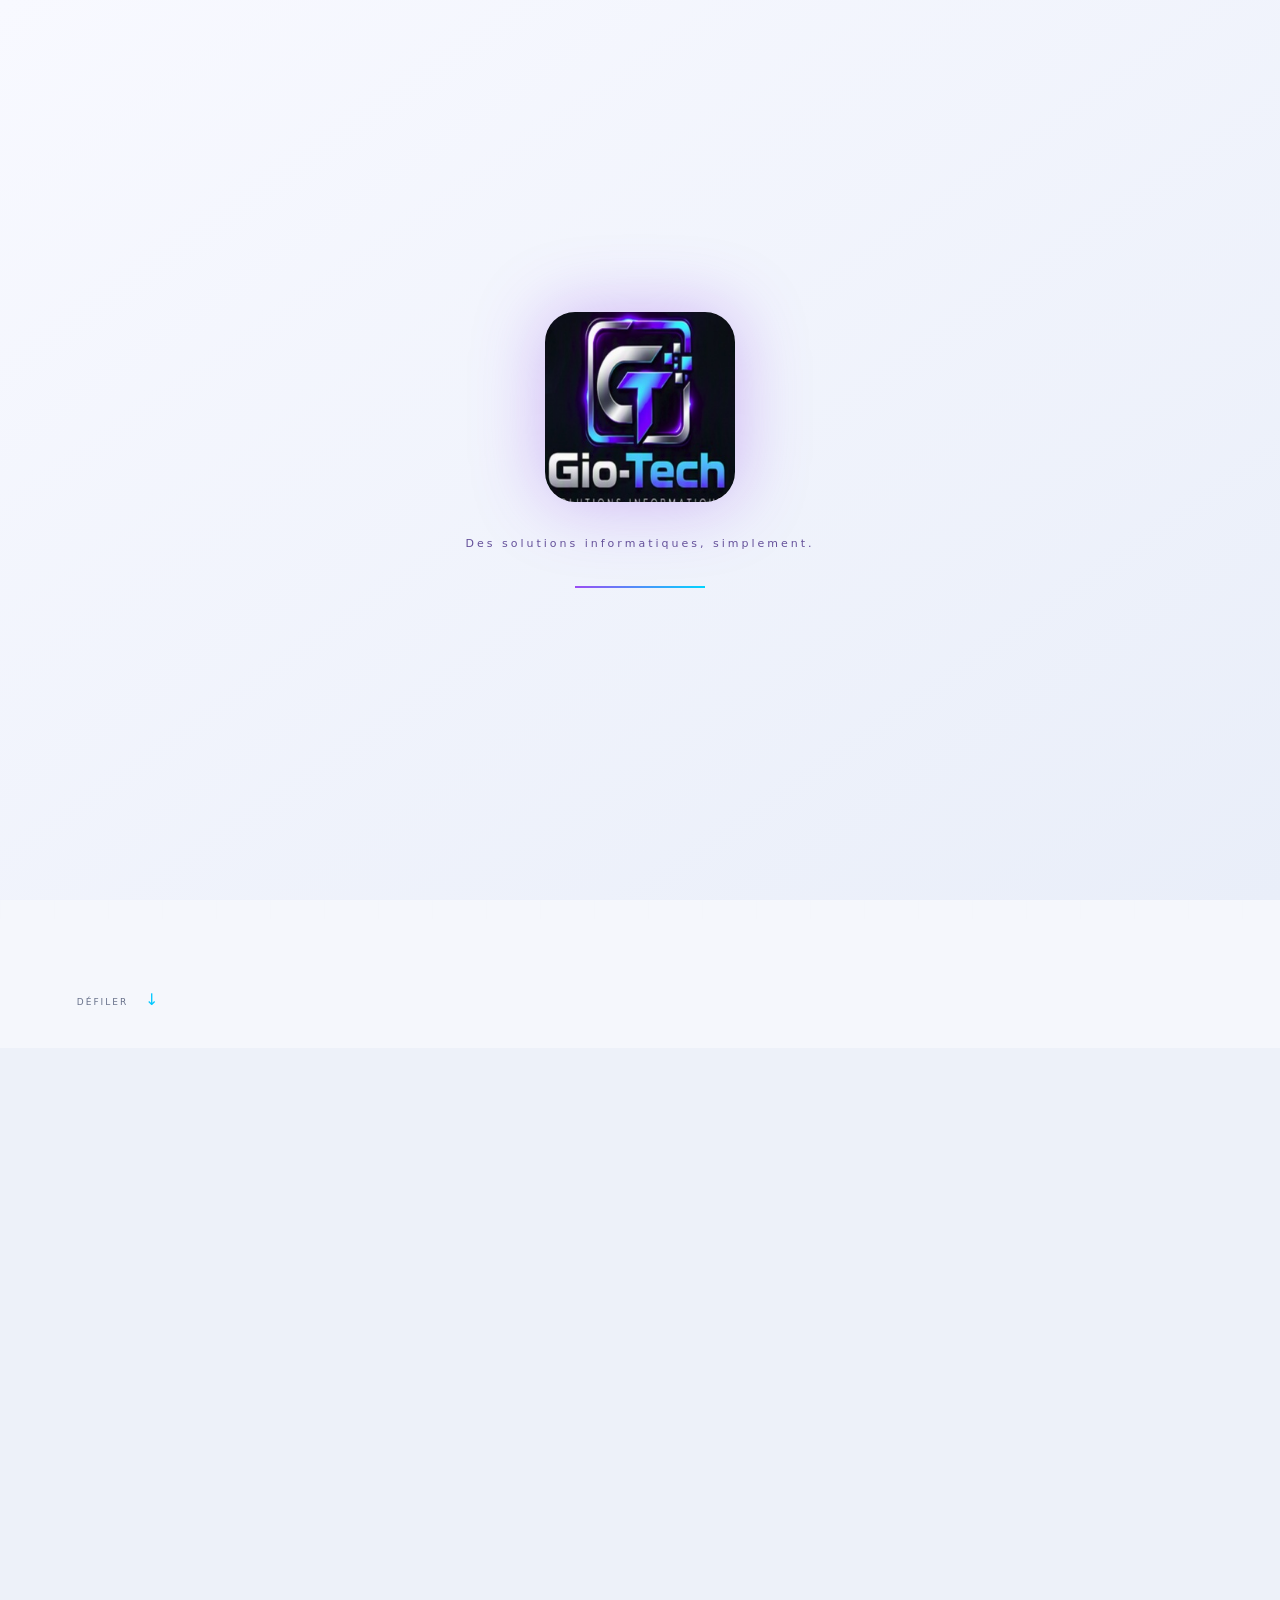
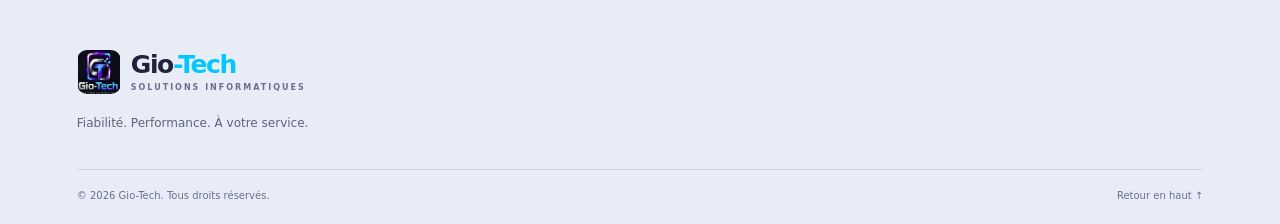
==== index.html @ 892d2b74 "Update index.html" ====
<!doctype html>
<html lang="fr-CA">
<head>
  <meta charset="utf-8">
  <meta name="viewport" content="width=device-width, initial-scale=1">
  <meta name="description" content="GIO-TECH offre du support informatique à Québec pour particuliers et PME : dépannage informatique, Microsoft 365, installation, configuration, maintenance, sauvegarde de données, réseaux, cybersécurité, assistance à distance et création de sites Web.">
  <meta name="theme-color" content="#f5f7fc">
  <meta name="robots" content="index, follow">
  <meta http-equiv="Content-Security-Policy" content="default-src 'self'; base-uri 'self'; object-src 'none'; frame-ancestors 'none'; form-action https://formspree.io; img-src 'self' data:; style-src 'self'; script-src 'self' https://challenges.cloudflare.com; frame-src https://challenges.cloudflare.com; connect-src 'self' https://challenges.cloudflare.com; font-src 'self'; upgrade-insecure-requests">
  <meta property="og:title" content="GIO-TECH | Support informatique à Québec">
  <meta property="og:description" content="Dépannage informatique, Microsoft 365, réseaux, cybersécurité et création de sites Web à Québec.">
  <meta property="og:url" content="https://gio-tech.ca">
  <meta property="og:image:alt" content="GIO-TECH - Support informatique à Québec">
  <meta property="og:image:width" content="1536">
  <meta property="og:image:height" content="1024">
  <meta property="og:type" content="website">
  <meta property="og:image" content="https://gio-tech.ca/assets/Open_Graph_logo.png">
  <meta name="twitter:card" content="summary_large_image">
  <meta name="twitter:title" content="GIO-TECH | Support informatique à Québec">
  <meta name="twitter:description" content="Dépannage informatique, Microsoft 365, réseaux, cybersécurité et création de sites Web à Québec.">
  <meta name="twitter:image" content="https://gio-tech.ca/assets/Open_Graph_logo.png">
  <title>Support informatique à Québec | GIO-TECH - Dépannage, Microsoft 365 et Sites Web</title>
  <link rel="icon" href="assets/favicon.svg" type="image/svg+xml">
  <link rel="stylesheet" href="styles.css">
  <link rel="apple-touch-icon" sizes="180x180" href="assets/apple-touch-icon.png">
  <link rel="icon" type="image/png" sizes="32x32" href="assets/favicon-32x32.png">
  <link rel="icon" type="image/png" sizes="16x16" href="assets/favicon-16x16.png">
  <link rel="manifest" href="assets/site.webmanifest">
  <link rel="shortcut icon" href="assets/favicon.ico">
  <link rel="canonical" href="https://gio-tech.ca/">
  <script src="https://challenges.cloudflare.com/turnstile/v0/api.js" async defer></script>
  <script src="script.js" defer></script>
</head>
<body>
  <a class="skip-link" href="#contenu">Aller au contenu</a>
  <div class="intro" id="intro" aria-label="Gio-Tech">
    <div class="intro-mark"><img src="assets/gio-tech-logo.jpg" alt="Logo Gio-Tech"></div>
    <p>Des solutions informatiques, simplement.</p>
    <span class="intro-line"></span>
  </div>

  <header class="site-header">
    <a class="brand" href="#accueil" aria-label="Gio-Tech, accueil">
      <img src="assets/gio-tech-logo.jpg" alt="" width="54" height="54">
      <span>Gio<span class="accent">-Tech</span><small>SOLUTIONS INFORMATIQUES</small></span>
    </a>
    <button class="menu-toggle" type="button" aria-expanded="false" aria-controls="navigation" aria-label="Ouvrir le menu">
      <span></span><span></span><span></span>
    </button>
    <nav id="navigation" class="navigation" aria-label="Navigation principale">
      <a href="#services">Services</a><a href="#approche">Notre approche</a><a href="#contact" class="nav-cta">Nous contacter</a>
    </nav>
  </header>

  <main id="contenu">
    <section class="hero section" id="accueil">
      <div class="hero-grid"></div>
      <div class="hero-copy reveal">
        <p class="eyebrow"><span class="pulse"></span> VOTRE PARTENAIRE TECHNOLOGIQUE</p>
        <h1> Support informatique<br>à Québec<span class="gradient-text"> pour particuliers et PME.</span></h1>
        <p class="hero-lead">Un support informatique fiable à Québec pour les particuliers et les PME. Dépannage, Microsoft 365, réseaux, sécurité et création de sites Web.</p>
        <div class="hero-actions">
          <a class="button primary" href="#contact">Parlons de votre projet <span aria-hidden="true">↗</span></a>
          <a class="button secondary" href="#services">Découvrir nos services</a>
        </div>
        <div class="trust-line"><span class="trust-icon">✦</span> Fiabilité <i></i> Performance <i></i> À votre service</div>
      </div>
      <div class="hero-visual reveal" aria-label="Illustration technologique">
        <div class="orb orb-one"></div><div class="orb orb-two"></div>
        <div class="visual-card">
          <div class="visual-top"><span class="status-dot"></span> SYSTÈME • CONNECTÉ</div>
          <div class="chip">GT</div>
          <div class="visual-title">Gio-Tech</div>
          <div class="visual-sub">SOLUTIONS INFORMATIQUES</div>
          <div class="visual-bars"><span></span><span></span><span></span><span></span><span></span><span></span><span></span></div>
          <div class="visual-footer"><span>TECHNOLOGIE</span><span>EN TOUTE CONFIANCE</span></div>
        </div>
        <div class="float-tag tag-one">⌘ &nbsp; Support informatique</div>
        <div class="float-tag tag-two">◈ &nbsp; Protection des données</div>
      </div>
      <a class="scroll-cue" href="#services">DÉFILER <span>↓</span></a>
    </section>

    <section class="services section" id="services">
      <div class="section-heading reveal">
        <p class="eyebrow">CE QUE NOUS FAISONS</p>
        <h2>Pourquoi<br><span class="gradient-text">choisir Gio-Tech</span></h2>
        <section class="seo-content">
<p>
GIO-TECH accompagne les particuliers et les PME de la région de Québec dans leurs besoins technologiques quotidiens. Nous offrons des services de dépannage informatique, d'installation et de configuration d'équipements, de support Microsoft 365, de cybersécurité, de sauvegarde et récupération de données, de configuration de réseaux et de création de sites Web professionnels. Notre objectif est de fournir des solutions fiables, simples et adaptées aux besoins de chaque client tout en assurant la stabilité, la performance et la sécurité de leur environnement informatique.
</p> 
        <p> Basée à Québec, Gio-Tech met l'accent sur la proximité, la simplicité et la qualité du service. Nous privilégions des solutions durables qui favorisent la stabilité, la sécurité et la performance de vos équipements informatiques. </p>
</section>
        <p>Que ce soit pour régler un problème, optimiser votre équipement ou développer votre présence en ligne, Gio-Tech est là pour vous aider.</p>
      </div>
      <div class="service-grid">
        <article class="service-card reveal"><div class="service-icon">⌘</div><span class="card-number">01</span><h3>Support aux utilisateurs</h3><p>Accompagnement et dépannage pour vous aider à retrouver un environnement informatique fonctionnel.</p><a href="#contact" aria-label="Demander du support aux utilisateurs">Discutons de vos besoins <b>↗</b></a></article>
        <article class="service-card reveal"><div class="service-icon">▣</div><span class="card-number">02</span><h3>Installation & configuration</h3><p>Installation et configuration d'ordinateurs et de logiciels pour un démarrage simple et efficace.</p><a href="#contact" aria-label="Demander une installation ou configuration">Discutons de vos besoins <b>↗</b></a></article>
        <article class="service-card reveal"><div class="service-icon">⚙</div><span class="card-number">03</span><h3>Maintenance informatique</h3><p>Entretien et optimisation de vos équipements pour favoriser leur stabilité et leur performance.</p><a href="#contact" aria-label="Demander de la maintenance informatique">Discutons de vos besoins <b>↗</b></a></article>
        <article class="service-card reveal"><div class="service-icon">▤</div><span class="card-number">04</span><h3>Sauvegarde & récupération</h3><p>Solutions de sauvegarde et aide à la récupération de données selon votre situation.</p><a href="#contact" aria-label="Demander une solution de sauvegarde">Discutons de vos besoins <b>↗</b></a></article>
        <article class="service-card reveal"><div class="service-icon">▦</div><span class="card-number">05</span><h3>Microsoft 365</h3><p>Aide à la mise en place et à la configuration des outils Microsoft 365 pour mieux collaborer.</p><a href="#contact" aria-label="Obtenir de l'aide avec Microsoft 365">Discutons de vos besoins <b>↗</b></a></article>
        <article class="service-card reveal"><div class="service-icon">⌁</div><span class="card-number">06</span><h3>Réseaux & connectivité</h3><p>Configuration et dépannage de vos connexions et équipements réseau.</p><a href="#contact" aria-label="Demander de l'aide pour un réseau">Discutons de vos besoins <b>↗</b></a></article>
        <article class="service-card service-feature reveal"><div class="service-icon">◎</div><span class="card-number">07</span><h3>Création de sites Web</h3><p>Une présence en ligne claire et professionnelle pour présenter votre activité et faciliter les prises de contact.</p><a href="#contact" aria-label="Parler d'un projet de site Web">Parlons de votre site <b>↗</b></a></article>
      </div>
    </section>

    <section class="approach section" id="approche">
      <div class="approach-art reveal"><div class="rings"><span></span><span></span><span></span><div class="ring-core">GT</div></div><div class="art-caption">FIABILITÉ · PERFORMANCE · SERVICE</div></div>
      <div class="approach-copy reveal">
        <p class="eyebrow">L'INFORMATIQUE SANS COMPLICATION</p>
        <h2>Votre technologie.<br><span class="gradient-text">En mieux.</span></h2>
        <p>Un problème informatique ne devrait pas ralentir vos activités. Gio-Tech met l'accent sur des solutions pratiques, une communication claire et un accompagnement adapté à vos besoins.</p>
        <ul class="benefits"><li><span>✓</span><div><b>Une approche adaptée</b><small>Des recommandations selon votre réalité et vos priorités.</small></div></li><li><span>✓</span><div><b>Des explications claires</b><small>Comprendre les options avant de prendre une décision.</small></div></li><li><span>✓</span><div><b>Un seul point de contact</b><small>Une façon simple de discuter de vos besoins informatiques.</small></div></li></ul>
        <a class="text-link" href="#contact">Parler à Gio-Tech <span>↗</span></a>
      </div>
    </section>

    <section class="cta-band section reveal">
      <div><p class="eyebrow">PRÊT À PASSER À L'ACTION ?</p><h2>Votre prochain projet commence<br><span class="gradient-text">par une conversation.</span></h2></div>
      <a class="button primary" href="mailto:gio.technicien@gmail.com?subject=Demande%20de%20renseignements%20-%20Gio-Tech">Écrivez-nous <span>↗</span></a>
    </section>

    <section class="contact section" id="contact">
      <div class="contact-intro reveal"><p class="eyebrow">ENTRONS EN CONTACT</p><h2>Comment pouvons-nous<br><span class="gradient-text">vous aider ?</span></h2><p>Décrivez-nous brièvement votre besoin. Nous serons heureux d'en discuter avec vous.</p>
        <div class="contact-details">
          <a href="tel:+13679951981"><span class="detail-icon">☎</span><span><small>TÉLÉPHONE</small><b>367-995-1981</b></span></a>
          <a href="mailto:gio.technicien@gmail.com"><span class="detail-icon">✉</span><span><small>COURRIEL</small><b>gio.technicien@gmail.com</b></span></a>
          <a href="https://www.google.com/maps/search/?api=1&query=Quebec%2C%20QC" target="_blank" rel="noopener noreferrer"><span class="detail-icon">⌖</span><span><small>SECTEUR</small><b>Québec, QC</b></span></a>
        </div>
      </div>
      <form class="contact-form reveal" id="contact-form" action="https://formspree.io/f/xzeekkzw" method="POST">
        <label for="name">Votre nom</label><input id="name" name="name" autocomplete="name" maxlength="100" required>
        <label for="email">Votre courriel</label><input id="email" name="email" type="email" autocomplete="email" maxlength="254" required>
        <label for="subject">Sujet</label><input id="subject" name="subject" maxlength="120" required>
        <label for="message">Votre message + Numéro de Téléphone</label><textarea id="message" name="message" rows="5" maxlength="3000" required></textarea>
        <div class="honeypot" aria-hidden="true">
          <label for="website-address">Ne pas remplir ce champ</label>
          <input id="website-address" type="text" name="_gotcha" tabindex="-1" autocomplete="off">
        </div>
        <div class="turnstile-wrap">
          <div class="cf-turnstile" data-sitekey="0x4AAAAAAFy3pLSmN16VrvKZ" data-theme="light"></div>
        </div>
        <button class="button primary submit-button" type="submit">Envoyer mon message <span>↗</span></button>
        <p class="form-note" id="form-note" aria-live="polite">Vos informations sont transmises de façon sécurisée à Formspree pour acheminer votre message à Gio-Tech.</p>
      </form>
    </section>
  </main>

  <footer class="footer">
    <a class="brand footer-brand" href="#accueil"><img src="assets/gio-tech-logo.jpg" alt="" width="44" height="44"><span>Gio<span class="accent">-Tech</span><small>SOLUTIONS INFORMATIQUES</small></span></a>
    <p>Fiabilité. Performance. À votre service.</p>
    <div class="footer-bottom"><span>© <span id="year"></span> Gio-Tech. Tous droits réservés.</span><a href="#accueil">Retour en haut ↑</a></div>
  </footer>
</body>
</html>
---- styles.css ----
:root{--bg:#090817;--panel:#111027;--panel2:#171431;--text:#f7f5ff;--muted:#b2aec9;--purple:#a855f7;--blue:#00c8ff;--line:rgba(173,135,255,.2);--max:1160px}
*{box-sizing:border-box}html{scroll-behavior:smooth;scroll-padding-top:90px}body{margin:0;background:var(--bg);color:var(--text);font-family:Inter,ui-sans-serif,system-ui,-apple-system,"Segoe UI",sans-serif;line-height:1.65;overflow-x:hidden}a{color:inherit;text-decoration:none}button,input,textarea{font:inherit}.skip-link{position:absolute;left:-999px;top:10px;background:white;color:black;padding:10px;z-index:100}.skip-link:focus{left:10px}.accent{color:var(--blue)}.gradient-text{background:linear-gradient(100deg,#c084fc 5%,#7c6cff 48%,#00d5ff 100%);-webkit-background-clip:text;background-clip:text;color:transparent}.section{padding:110px max(6vw,24px)}.site-header{height:82px;padding:0 max(6vw,24px);display:flex;align-items:center;justify-content:space-between;position:sticky;top:0;z-index:20;background:rgba(9,8,23,.86);backdrop-filter:blur(18px);border-bottom:1px solid rgba(255,255,255,.06)}.brand{display:flex;align-items:center;gap:10px;font-size:25px;font-weight:850;letter-spacing:-1.4px;line-height:1}.brand img{object-fit:contain;border-radius:10px}.brand small{display:block;font-size:8px;letter-spacing:2px;color:#aaa5c2;font-weight:600;margin-top:7px}.navigation{display:flex;align-items:center;gap:34px;color:#d1cde1;font-size:13px}.navigation a:hover,.text-link:hover{color:var(--blue)}.nav-cta{padding:11px 18px;border:1px solid #7850bd;border-radius:7px;color:white}.menu-toggle{display:none;background:none;border:0;color:white}.hero{min-height:690px;position:relative;display:grid;grid-template-columns:1fr 1fr;align-items:center;gap:45px;padding-top:90px;padding-bottom:100px;overflow:hidden}.hero:before{content:"";position:absolute;width:650px;height:650px;right:-130px;top:0;background:radial-gradient(circle,rgba(111,39,203,.2),transparent 68%);pointer-events:none}.hero-grid{position:absolute;inset:0;background-image:linear-gradient(rgba(153,118,255,.035) 1px,transparent 1px),linear-gradient(90deg,rgba(153,118,255,.035) 1px,transparent 1px);background-size:54px 54px;mask-image:linear-gradient(to bottom,black,transparent 90%);pointer-events:none}.hero-copy,.hero-visual{position:relative;z-index:1}.eyebrow{font-size:10px;letter-spacing:2.6px;color:#bda0f8;font-weight:800;margin:0 0 20px}.pulse{display:inline-block;width:7px;height:7px;background:#00d9ff;border-radius:50%;margin-right:8px;box-shadow:0 0 12px #00d9ff}.hero h1{font-size:clamp(44px,6vw,76px);line-height:1.06;letter-spacing:-4px;margin:0 0 24px}.hero-lead,.section-heading>p:last-child,.approach-copy>p:not(.eyebrow),.contact-intro>p:not(.eyebrow){color:var(--muted);max-width:510px;font-size:16px}.hero-actions{display:flex;gap:13px;flex-wrap:wrap;margin-top:34px}.button{display:inline-flex;align-items:center;justify-content:center;gap:18px;padding:14px 20px;border-radius:7px;font-weight:750;font-size:13px;border:1px solid transparent;transition:transform .2s,box-shadow .2s}.button:hover{transform:translateY(-3px)}.primary{background:linear-gradient(105deg,#7839d1,#285ce2 65%,#087da9);box-shadow:0 8px 28px rgba(115,55,211,.24);color:white}.primary:hover{box-shadow:0 10px 35px rgba(0,200,255,.25)}.secondary{border-color:var(--line);color:#ddd8ee}.trust-line{margin-top:45px;color:#a7a1bd;font-size:10px;letter-spacing:1px;text-transform:uppercase}.trust-line i{display:inline-block;height:3px;width:3px;border-radius:50%;background:var(--blue);margin:0 12px 2px}.trust-icon{color:var(--blue);font-size:14px;margin-right:7px}.hero-visual{min-height:410px;display:grid;place-items:center}.visual-card{width:min(100%,410px);height:340px;border:1px solid rgba(180,125,255,.55);border-radius:18px;background:linear-gradient(145deg,rgba(30,22,61,.95),rgba(7,12,29,.97));box-shadow:0 25px 80px rgba(85,37,169,.3),inset 0 0 55px rgba(91,48,167,.12);transform:perspective(900px) rotateY(-8deg) rotateX(3deg);padding:25px;position:relative;overflow:hidden}.visual-card:after{content:"";position:absolute;width:230px;height:230px;border:1px solid rgba(0,205,255,.3);border-radius:50%;right:-90px;top:40px;box-shadow:0 0 0 25px rgba(0,205,255,.025),0 0 0 50px rgba(0,205,255,.02)}.visual-top,.visual-footer{font-size:9px;letter-spacing:1.8px;color:#aaa6c2;display:flex;justify-content:space-between}.status-dot{display:inline-block;width:6px;height:6px;background:#3bf3c1;border-radius:50%;margin-right:6px}.chip{margin:42px auto 8px;width:72px;height:72px;border-radius:20px;display:grid;place-items:center;font-size:29px;font-weight:900;background:linear-gradient(135deg,#a855f7,#00c8ff);color:#090817;box-shadow:0 0 38px rgba(168,85,247,.6);animation:chipglow 3s ease-in-out infinite}.visual-title{text-align:center;font-size:38px;font-weight:900;letter-spacing:-2px}.visual-sub{text-align:center;color:#aaa6c2;font-size:9px;letter-spacing:4px}.visual-bars{display:flex;gap:7px;justify-content:center;align-items:end;height:35px;margin-top:20px}.visual-bars span{width:5px;border-radius:4px;background:linear-gradient(#00d9ff,#853ff0);animation:equalize 1.2s ease-in-out infinite alternate}.visual-bars span:nth-child(1),.visual-bars span:nth-child(7){height:14px}.visual-bars span:nth-child(2),.visual-bars span:nth-child(6){height:25px;animation-delay:.2s}.visual-bars span:nth-child(3),.visual-bars span:nth-child(5){height:19px;animation-delay:.4s}.visual-bars span:nth-child(4){height:31px;animation-delay:.1s}.visual-footer{margin-top:25px}.orb{position:absolute;border-radius:50%;filter:blur(1px);border:1px solid rgba(0,205,255,.3)}.orb-one{width:370px;height:370px;animation:orbit 18s linear infinite}.orb-two{width:440px;height:440px;border-color:rgba(168,85,247,.22);animation:orbit 24s linear infinite reverse}.float-tag{position:absolute;background:rgba(21,17,45,.9);border:1px solid var(--line);border-radius:7px;padding:10px 14px;font-size:10px;color:#e7e0ff;box-shadow:0 10px 30px #05040d}.tag-one{top:65px;left:-10px}.tag-two{bottom:55px;right:-10px}.scroll-cue{position:absolute;bottom:35px;left:max(6vw,24px);font-size:9px;letter-spacing:2px;color:#89839f}.scroll-cue span{color:var(--blue);margin-left:12px;font-size:16px}.services{background:#0d0b1c}.section-heading{max-width:650px;margin:0 auto 55px;text-align:center}.section-heading h2,.approach h2,.contact h2,.cta-band h2{font-size:clamp(34px,4vw,51px);line-height:1.12;letter-spacing:-2px;margin:0 0 20px}.section-heading>p:last-child{margin:0 auto}.service-grid{max-width:var(--max);margin:auto;display:grid;grid-template-columns:repeat(3,1fr);gap:15px}.service-card{position:relative;min-height:270px;padding:28px;background:linear-gradient(145deg,#15122c,#100e20);border:1px solid rgba(166,130,255,.13);border-radius:11px;transition:transform .25s,border-color .25s,background .25s}.service-card:hover{transform:translateY(-6px);border-color:rgba(0,205,255,.5);background:linear-gradient(145deg,#1c1640,#100e20)}.service-icon{font-size:25px;color:#b978ff;width:48px;height:48px;display:grid;place-items:center;border-radius:10px;background:rgba(147,73,230,.13);border:1px solid rgba(168,85,247,.22)}.card-number{position:absolute;right:27px;top:27px;color:#6e668a;font-size:10px;letter-spacing:2px}.service-card h3{font-size:18px;margin:23px 0 8px}.service-card p{font-size:13px;color:var(--muted);min-height:65px;margin:0 0 20px}.service-card>a{font-size:11px;color:#c6a2ff;font-weight:700}.service-card>a b{color:var(--blue);margin-left:8px}.service-feature{grid-column:2}.approach{display:grid;grid-template-columns:1fr 1fr;gap:80px;align-items:center;max-width:var(--max);margin:auto}.approach-art{min-height:420px;display:grid;place-items:center;position:relative;background:radial-gradient(circle,rgba(104,51,180,.2),transparent 65%)}.rings{width:300px;height:300px;position:relative;display:grid;place-items:center}.rings span{position:absolute;border:1px solid rgba(168,85,247,.5);border-radius:50%;inset:0;animation:orbit 18s linear infinite}.rings span:nth-child(2){inset:25px;border-color:rgba(0,200,255,.45);animation-direction:reverse;animation-duration:14s}.rings span:nth-child(3){inset:50px;border-style:dashed;animation-duration:22s}.ring-core{width:115px;height:115px;border-radius:30px;display:grid;place-items:center;font-size:38px;font-weight:950;background:linear-gradient(135deg,#8b40e8,#087fc1);box-shadow:0 0 65px rgba(137,65,238,.5);transform:rotate(-8deg)}.art-caption{position:absolute;bottom:30px;font-size:9px;letter-spacing:3px;color:#aaa2c3}.approach-copy>p:not(.eyebrow){margin-bottom:27px}.benefits{list-style:none;padding:0;margin:30px 0}.benefits li{display:flex;gap:15px;margin:19px 0}.benefits li>span{color:#54d9ff;border:1px solid rgba(0,200,255,.3);border-radius:50%;width:25px;height:25px;display:grid;place-items:center;flex:none}.benefits b,.benefits small{display:block}.benefits b{font-size:13px}.benefits small{color:var(--muted);font-size:12px;margin-top:3px}.text-link{font-size:13px;color:#d3b2ff;font-weight:750}.text-link span{color:var(--blue);margin-left:12px}.cta-band{margin:0 max(6vw,24px) 100px;padding:55px max(5vw,25px);border:1px solid rgba(161,105,255,.3);border-radius:14px;background:radial-gradient(ellipse at 90% 0%,rgba(0,178,255,.17),transparent 45%),linear-gradient(110deg,#19112f,#10152c);display:flex;align-items:center;justify-content:space-between;gap:30px}.cta-band h2{font-size:clamp(27px,3.5vw,42px);margin:0}.cta-band .eyebrow{margin-bottom:13px}.contact{display:grid;grid-template-columns:1fr 1fr;gap:90px;background:#0d0b1c}.contact-intro>p:not(.eyebrow){max-width:430px}.contact-details{margin-top:38px;display:grid;gap:22px}.contact-details>a{display:flex;align-items:center;gap:15px}.detail-icon{width:43px;height:43px;border:1px solid var(--line);border-radius:10px;display:grid;place-items:center;color:#bd8bff;font-size:18px}.contact-details small,.contact-details b{display:block}.contact-details small{font-size:9px;letter-spacing:2px;color:#8e87a8}.contact-details b{font-size:14px;font-weight:650}.contact-form{padding:30px;background:#15122a;border:1px solid var(--line);border-radius:12px;display:grid;gap:10px}.contact-form label{font-size:11px;color:#d5cfe7;font-weight:650;margin-top:7px}.contact-form input,.contact-form textarea{width:100%;background:#0d0b1c;border:1px solid rgba(173,135,255,.22);border-radius:6px;color:white;padding:12px;outline:none;resize:vertical}.contact-form input:focus,.contact-form textarea:focus{border-color:#8d5be8;box-shadow:0 0 0 3px rgba(141,91,232,.13)}.submit-button{margin-top:12px;cursor:pointer}.form-note{font-size:10px;color:#9992b1;margin:0}.footer{padding:50px max(6vw,24px) 20px;background:#080714}.footer-brand{width:max-content}.footer>p{font-size:12px;color:#918ba7;margin:20px 0 35px}.footer-bottom{padding-top:18px;border-top:1px solid rgba(255,255,255,.08);display:flex;justify-content:space-between;color:#827c98;font-size:10px}.footer-bottom a:hover{color:var(--blue)}.intro{position:fixed;inset:0;z-index:100;background:#080714;display:flex;flex-direction:column;align-items:center;justify-content:center;gap:22px;transition:opacity .7s ease,visibility .7s ease}.intro.done{opacity:0;visibility:hidden;pointer-events:none}.intro-mark{width:190px;height:190px;border-radius:30px;overflow:hidden;animation:logoReveal 1.5s cubic-bezier(.2,.8,.2,1) both;box-shadow:0 0 70px rgba(139,64,232,.35)}.intro-mark img{width:100%;height:100%;object-fit:cover}.intro p{font-size:11px;letter-spacing:3px;color:#c8b4f4;opacity:0;animation:fadeUp .7s 1s forwards}.intro-line{width:130px;height:2px;background:linear-gradient(90deg,#9b4cf4,#00d5ff);transform:scaleX(0);transform-origin:left;animation:lineGrow .7s .5s forwards}.reveal{opacity:0;transform:translateY(24px);transition:opacity .8s ease,transform .8s ease}.reveal.visible{opacity:1;transform:translateY(0)}@keyframes logoReveal{0%{opacity:0;transform:scale(.35) rotate(-20deg);filter:blur(12px)}65%{opacity:1;transform:scale(1.08) rotate(3deg);filter:blur(0)}100%{transform:scale(1) rotate(0)}}@keyframes fadeUp{to{opacity:1}}@keyframes lineGrow{to{transform:scaleX(1)}}@keyframes chipglow{50%{box-shadow:0 0 55px rgba(0,200,255,.7);transform:scale(1.04)}}@keyframes equalize{to{transform:scaleY(.45);opacity:.65}}@keyframes orbit{to{transform:rotate(360deg)}}@media(max-width:900px){.section{padding:85px 6vw}.hero{grid-template-columns:1fr;gap:10px;padding-top:75px}.hero-copy{max-width:680px}.hero-visual{min-height:390px}.service-grid{grid-template-columns:repeat(2,1fr)}.service-feature{grid-column:auto}.approach{gap:35px}.contact{gap:40px}.cta-band{margin-bottom:75px}}@media(max-width:650px){.site-header{height:72px}.brand{font-size:22px}.brand img{width:46px;height:46px}.menu-toggle{display:grid;gap:5px;padding:10px}.menu-toggle span{display:block;width:23px;height:2px;background:#eee;border-radius:3px}.navigation{display:none;position:absolute;top:71px;left:0;right:0;padding:22px 6vw 25px;background:#100e22;border-bottom:1px solid var(--line);flex-direction:column;align-items:stretch;gap:18px}.navigation.open{display:flex}.navigation a{padding:7px}.navigation .nav-cta{text-align:center}.hero{min-height:auto;padding-top:70px;padding-bottom:95px}.hero h1{font-size:clamp(43px,12vw,62px);letter-spacing:-2.8px}.hero-lead{font-size:14px}.hero-visual{min-height:350px}.visual-card{height:300px;padding:20px;max-width:340px}.chip{margin-top:28px;width:60px;height:60px}.visual-title{font-size:32px}.float-tag{font-size:9px;padding:8px}.tag-one{left:0;top:40px}.tag-two{right:0;bottom:40px}.trust-line{font-size:8px}.section{padding:75px 6vw}.section-heading{margin-bottom:35px}.service-grid{grid-template-columns:1fr}.service-card{min-height:235px}.service-card p{min-height:auto}.approach{grid-template-columns:1fr;gap:30px}.approach-art{min-height:330px}.rings{width:245px;height:245px}.ring-core{width:95px;height:95px}.art-caption{bottom:5px}.cta-band{margin:0 6vw 65px;padding:32px 25px;align-items:flex-start;flex-direction:column}.contact{grid-template-columns:1fr;gap:35px}.contact-form{padding:22px}.footer-bottom{gap:15px;flex-wrap:wrap}}@media(prefers-reduced-motion:reduce){*,*::before,*::after{scroll-behavior:auto!important;animation-duration:.01ms!important;animation-iteration-count:1!important;transition-duration:.01ms!important}.intro{display:none}.reveal{opacity:1;transform:none}}

/* Thème plus lumineux : fond clair, cartes blanches et accents Gio-Tech */
:root{--bg:#f5f7fc;--panel:#ffffff;--panel2:#edf1fa;--text:#20243a;--muted:#5c657b;--line:rgba(91,75,160,.18)}
body{background:var(--bg);color:var(--text)}
.site-header{background:rgba(250,251,255,.9);border-bottom:1px solid rgba(72,83,120,.13);box-shadow:0 5px 24px rgba(38,48,84,.05)}
.brand small{color:#68718a}
.navigation{color:#424b65}
.nav-cta{color:#49308c;border-color:#a995dc}
.menu-toggle{color:#29314b}
.menu-toggle span{background:#34405e}
.eyebrow{color:#7050b5}
.gradient-text{background:linear-gradient(100deg,#8b3fd1 5%,#5256c9 48%,#008db8 100%);-webkit-background-clip:text;background-clip:text;color:transparent}
.hero:before{background:radial-gradient(circle,rgba(139,79,214,.13),transparent 68%)}
.hero-grid{background-image:linear-gradient(rgba(113,91,180,.055) 1px,transparent 1px),linear-gradient(90deg,rgba(113,91,180,.055) 1px,transparent 1px)}
.hero-lead,.section-heading>p:last-child,.approach-copy>p:not(.eyebrow),.contact-intro>p:not(.eyebrow){color:var(--muted)}
.secondary{border-color:rgba(91,75,160,.25);color:#414b67;background:rgba(255,255,255,.72)}
.trust-line{color:#66708a}
.honeypot {position: absolute;left: -9999px; }
.visual-card{box-shadow:0 25px 80px rgba(85,67,155,.17),inset 0 0 55px rgba(91,48,167,.12)}
.float-tag{background:rgba(255,255,255,.96);color:#3e4661;box-shadow:0 10px 30px rgba(38,48,84,.12)}
.scroll-cue{color:#68718a}
.services,.contact{background:#edf1f9}
.service-card{background:linear-gradient(145deg,#fff,#f9faff);border:1px solid rgba(103,91,157,.16);box-shadow:0 10px 28px rgba(41,52,91,.045)}
.service-card:hover{background:linear-gradient(145deg,#fff,#f1f4ff);box-shadow:0 16px 34px rgba(41,52,91,.09)}
.card-number{color:#9299ad}
.service-card p{color:#5c657b}
.service-card>a{color:#6544a7}
.approach-art{background:radial-gradient(circle,rgba(115,82,193,.12),transparent 65%)}
.art-caption{color:#68718a}
.benefits b{color:#29314b}
.benefits small{color:#5c657b}
.text-link{color:#6544a7}
.cta-band{border-color:rgba(122,91,190,.25);background:radial-gradient(ellipse at 90% 0%,rgba(0,178,255,.12),transparent 45%),linear-gradient(110deg,#f0eafd,#eaf3fc);box-shadow:0 12px 35px rgba(41,52,91,.06)}
.contact-form{background:#fff;border:1px solid rgba(103,91,157,.18);box-shadow:0 12px 30px rgba(41,52,91,.06)}
.contact-form label{color:#414b65}
.contact-form input,.contact-form textarea{background:#f8f9fd;border:1px solid rgba(103,91,157,.23);color:#20243a}
.contact-form input:focus,.contact-form textarea:focus{border-color:#8060c5;box-shadow:0 0 0 3px rgba(128,96,197,.12)}
.form-note{color:#68718a}
.contact-details small{color:#727c94}
.contact-details b{color:#29314b}
.detail-icon{color:#704db5}
.footer{background:#e7ecf6}
.footer>p{color:#5c657b}
.footer-bottom{border-top:1px solid rgba(72,83,120,.16);color:#68718a}
.intro{background:linear-gradient(145deg,#f8f9ff,#e9eef9)}
.intro p{color:#65519a}
@media(max-width:650px){.navigation{background:#f8f9ff;border-bottom:1px solid rgba(91,75,160,.18)}}
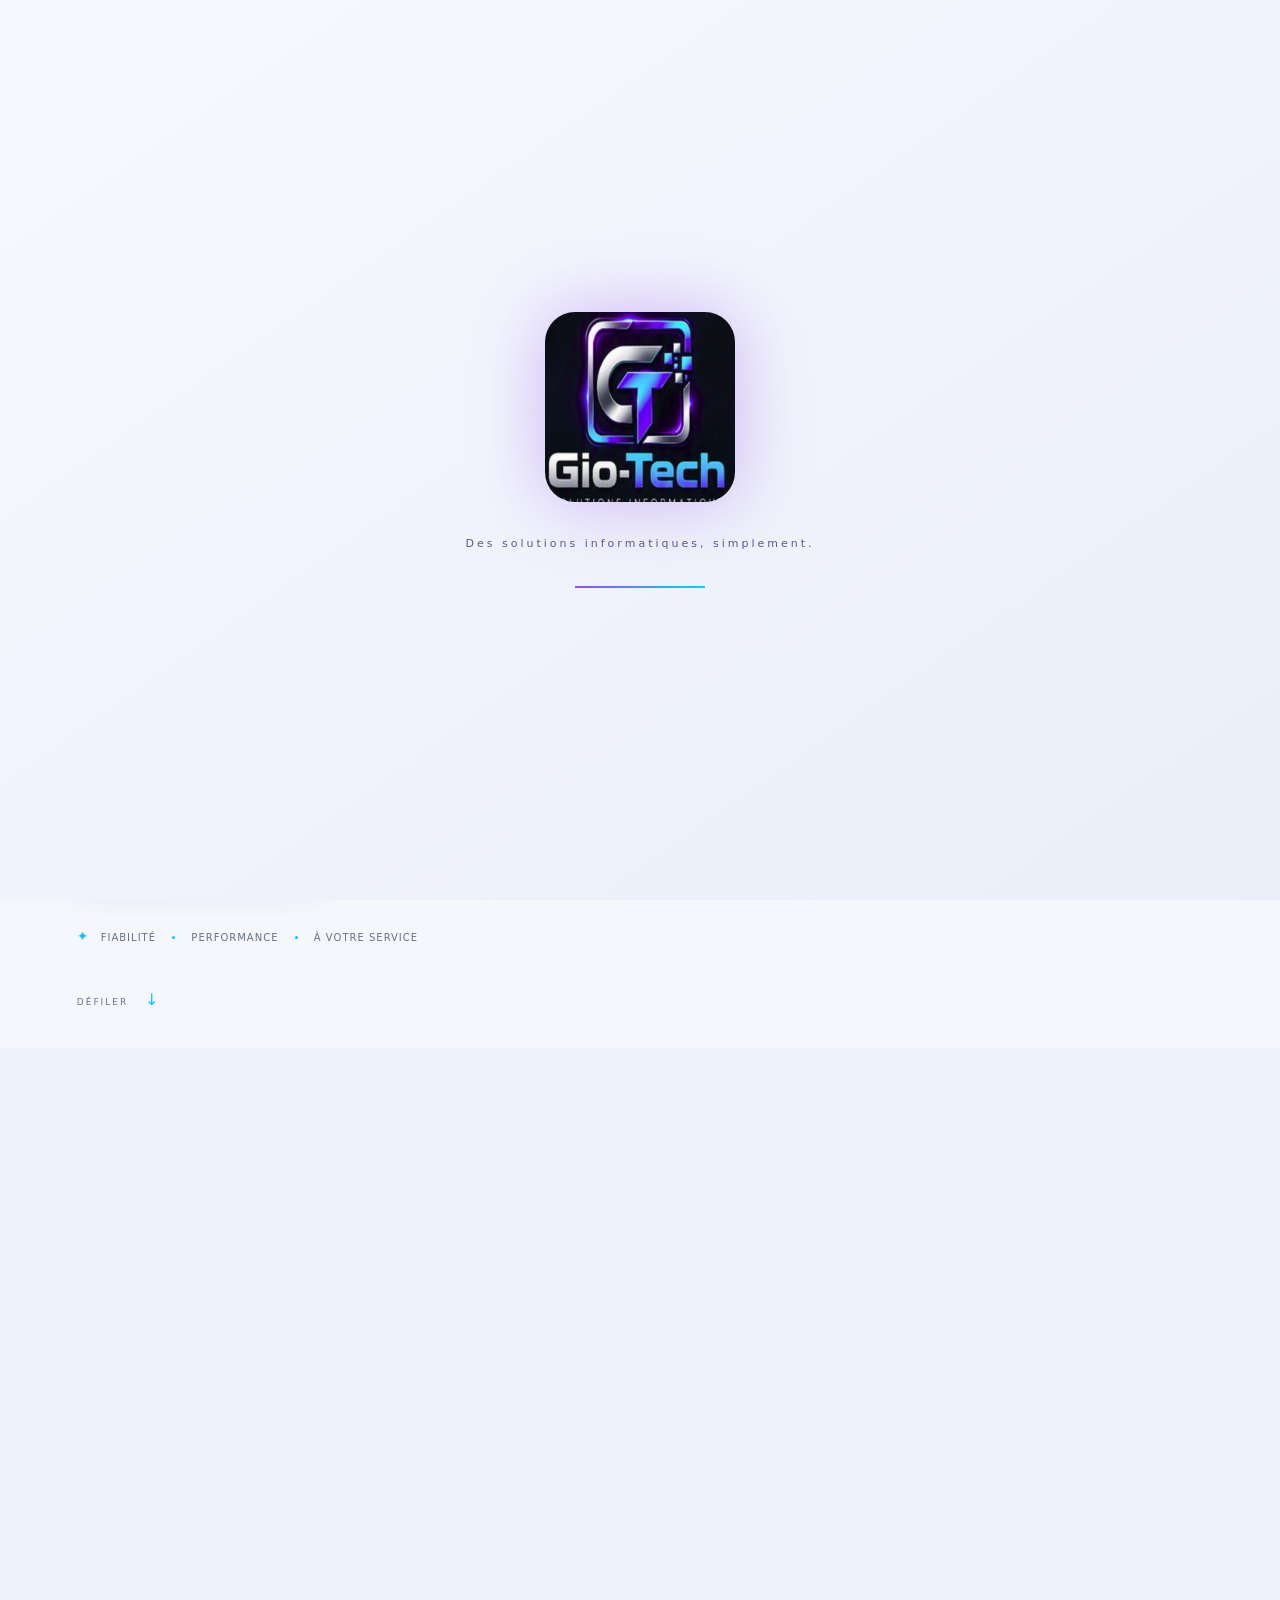
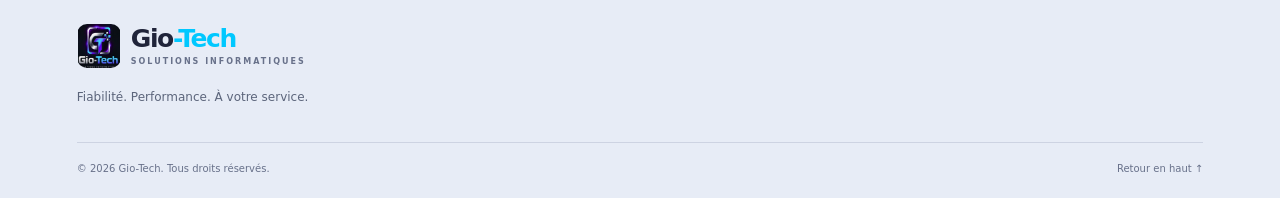
==== commit b960bc6e: "Update index.html" ====
--- a/index.html
+++ b/index.html
@@ -86,10 +86,8 @@
         <p class="eyebrow">CE QUE NOUS FAISONS</p>
         <h2>Pourquoi<br><span class="gradient-text">choisir Gio-Tech</span></h2>
         <section class="seo-content">
-<p>
-GIO-TECH accompagne les particuliers et les PME de la région de Québec dans leurs besoins technologiques quotidiens. Nous offrons des services de dépannage informatique, d'installation et de configuration d'équipements, de support Microsoft 365, de cybersécurité, de sauvegarde et récupération de données, de configuration de réseaux et de création de sites Web professionnels. Notre objectif est de fournir des solutions fiables, simples et adaptées aux besoins de chaque client tout en assurant la stabilité, la performance et la sécurité de leur environnement informatique.
-</p> 
-        <p> Basée à Québec, Gio-Tech met l'accent sur la proximité, la simplicité et la qualité du service. Nous privilégions des solutions durables qui favorisent la stabilité, la sécurité et la performance de vos équipements informatiques. </p>
+<p>Gio-Tech accompagne les particuliers et les PME de la région de Québec dans leurs besoins informatiques de tous les jours. Que ce soit pour résoudre un problème technique, installer un nouvel équipement, configurer Microsoft 365, sécuriser vos données ou mettre en place un site Web professionnel, nous sommes là pour vous offrir un service fiable et adapté à votre réalité.</p> 
+        <p> Basée à Québec, Gio-Tech mise sur la proximité, l'écoute et la simplicité. Nous prenons le temps de comprendre vos besoins afin de proposer des solutions efficaces, durables et faciles à utiliser. Notre objectif est de vous permettre de profiter pleinement de vos technologies en toute confiance, avec un environnement informatique stable, performant et sécuritaire. </p>
 </section>
         <p>Que ce soit pour régler un problème, optimiser votre équipement ou développer votre présence en ligne, Gio-Tech est là pour vous aider.</p>
       </div>
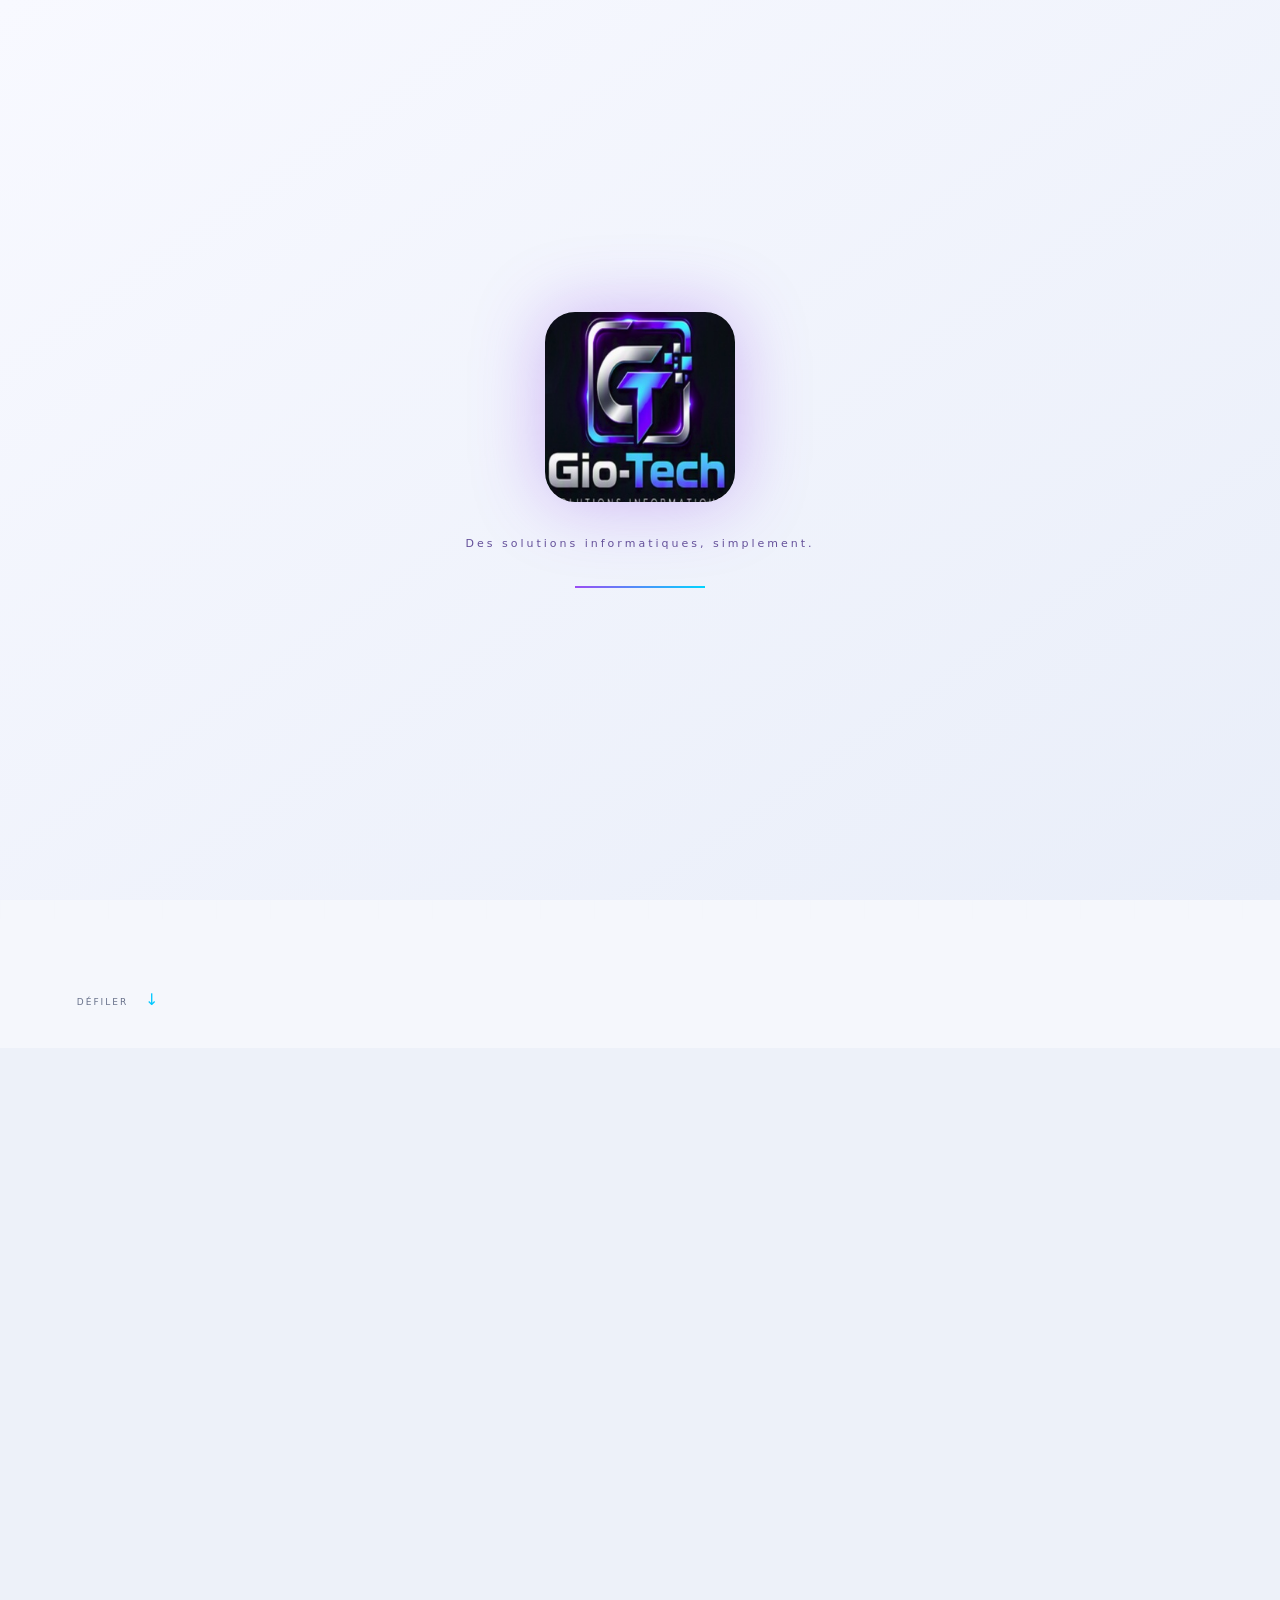
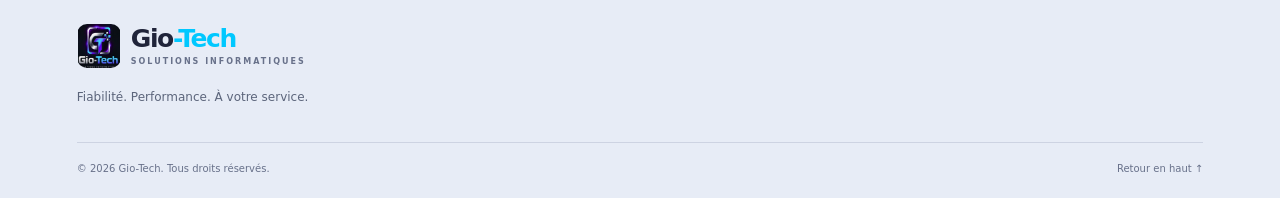
==== commit 0341e881: "Update index.html changement dans le SEO pour BING" ====
--- a/index.html
+++ b/index.html
@@ -3,14 +3,14 @@
 <head>
   <meta charset="utf-8">
   <meta name="viewport" content="width=device-width, initial-scale=1">
-  <meta name="description" content="GIO-TECH offre du support informatique à Québec pour particuliers et PME : dépannage informatique, Microsoft 365, installation, configuration, maintenance, sauvegarde de données, réseaux, cybersécurité, assistance à distance et création de sites Web.">
+  <meta name="description" content="Support informatique à Québec pour particuliers et PME. Dépannage, Microsoft 365, virus, réparation d'ordinateur et création de sites Web.">
   <meta name="theme-color" content="#f5f7fc">
   <meta name="robots" content="index, follow">
   <meta http-equiv="Content-Security-Policy" content="default-src 'self'; base-uri 'self'; object-src 'none'; frame-ancestors 'none'; form-action https://formspree.io; img-src 'self' data:; style-src 'self'; script-src 'self' https://challenges.cloudflare.com; frame-src https://challenges.cloudflare.com; connect-src 'self' https://challenges.cloudflare.com; font-src 'self'; upgrade-insecure-requests">
   <meta property="og:title" content="GIO-TECH | Support informatique à Québec">
   <meta property="og:description" content="Dépannage informatique, Microsoft 365, réseaux, cybersécurité et création de sites Web à Québec.">
   <meta property="og:url" content="https://gio-tech.ca">
-  <meta property="og:image:alt" content="GIO-TECH - Support informatique à Québec">
+  <meta property="og:image:alt" content="Gio-Tech - Technicien en informatique à Québec">
   <meta property="og:image:width" content="1536">
   <meta property="og:image:height" content="1024">
   <meta property="og:type" content="website">
@@ -19,7 +19,7 @@
   <meta name="twitter:title" content="GIO-TECH | Support informatique à Québec">
   <meta name="twitter:description" content="Dépannage informatique, Microsoft 365, réseaux, cybersécurité et création de sites Web à Québec.">
   <meta name="twitter:image" content="https://gio-tech.ca/assets/Open_Graph_logo.png">
-  <title>Support informatique à Québec | GIO-TECH - Dépannage, Microsoft 365 et Sites Web</title>
+  <title>Technicien en informatique à Québec | GIO-TECH</title>
   <link rel="icon" href="assets/favicon.svg" type="image/svg+xml">
   <link rel="stylesheet" href="styles.css">
   <link rel="apple-touch-icon" sizes="180x180" href="assets/apple-touch-icon.png">
@@ -30,6 +30,22 @@
   <link rel="canonical" href="https://gio-tech.ca/">
   <script src="https://challenges.cloudflare.com/turnstile/v0/api.js" async defer></script>
   <script src="script.js" defer></script>
+  <script type="application/ld+json">
+{
+  "@context": "https://schema.org",
+  "@type": "LocalBusiness",
+  "name": "GIO-TECH",
+  "url": "https://gio-tech.ca",
+  "telephone": "+13679951981",
+  "areaServed": "Québec",
+  "address": {
+    "@type": "PostalAddress",
+    "addressLocality": "Québec",
+    "addressRegion": "QC",
+    "addressCountry": "CA"
+  }
+}
+</script>
 </head>
 <body>
   <a class="skip-link" href="#contenu">Aller au contenu</a>
@@ -41,7 +57,7 @@
 
   <header class="site-header">
     <a class="brand" href="#accueil" aria-label="Gio-Tech, accueil">
-      <img src="assets/gio-tech-logo.jpg" alt="" width="54" height="54">
+      <img src="assets/gio-tech-logo.jpg" alt="Logo Gio-Tech" width="54" height="54">
       <span>Gio<span class="accent">-Tech</span><small>SOLUTIONS INFORMATIQUES</small></span>
     </a>
     <button class="menu-toggle" type="button" aria-expanded="false" aria-controls="navigation" aria-label="Ouvrir le menu">
@@ -145,7 +161,7 @@
   </main>
 
   <footer class="footer">
-    <a class="brand footer-brand" href="#accueil"><img src="assets/gio-tech-logo.jpg" alt="" width="44" height="44"><span>Gio<span class="accent">-Tech</span><small>SOLUTIONS INFORMATIQUES</small></span></a>
+    <a class="brand footer-brand" href="#accueil"><img src="assets/gio-tech-logo.jpg" alt="Logo Gio-Tech" width="44" height="44"><span>Gio<span class="accent">-Tech</span><small>SOLUTIONS INFORMATIQUES</small></span></a>
     <p>Fiabilité. Performance. À votre service.</p>
     <div class="footer-bottom"><span>© <span id="year"></span> Gio-Tech. Tous droits réservés.</span><a href="#accueil">Retour en haut ↑</a></div>
   </footer>
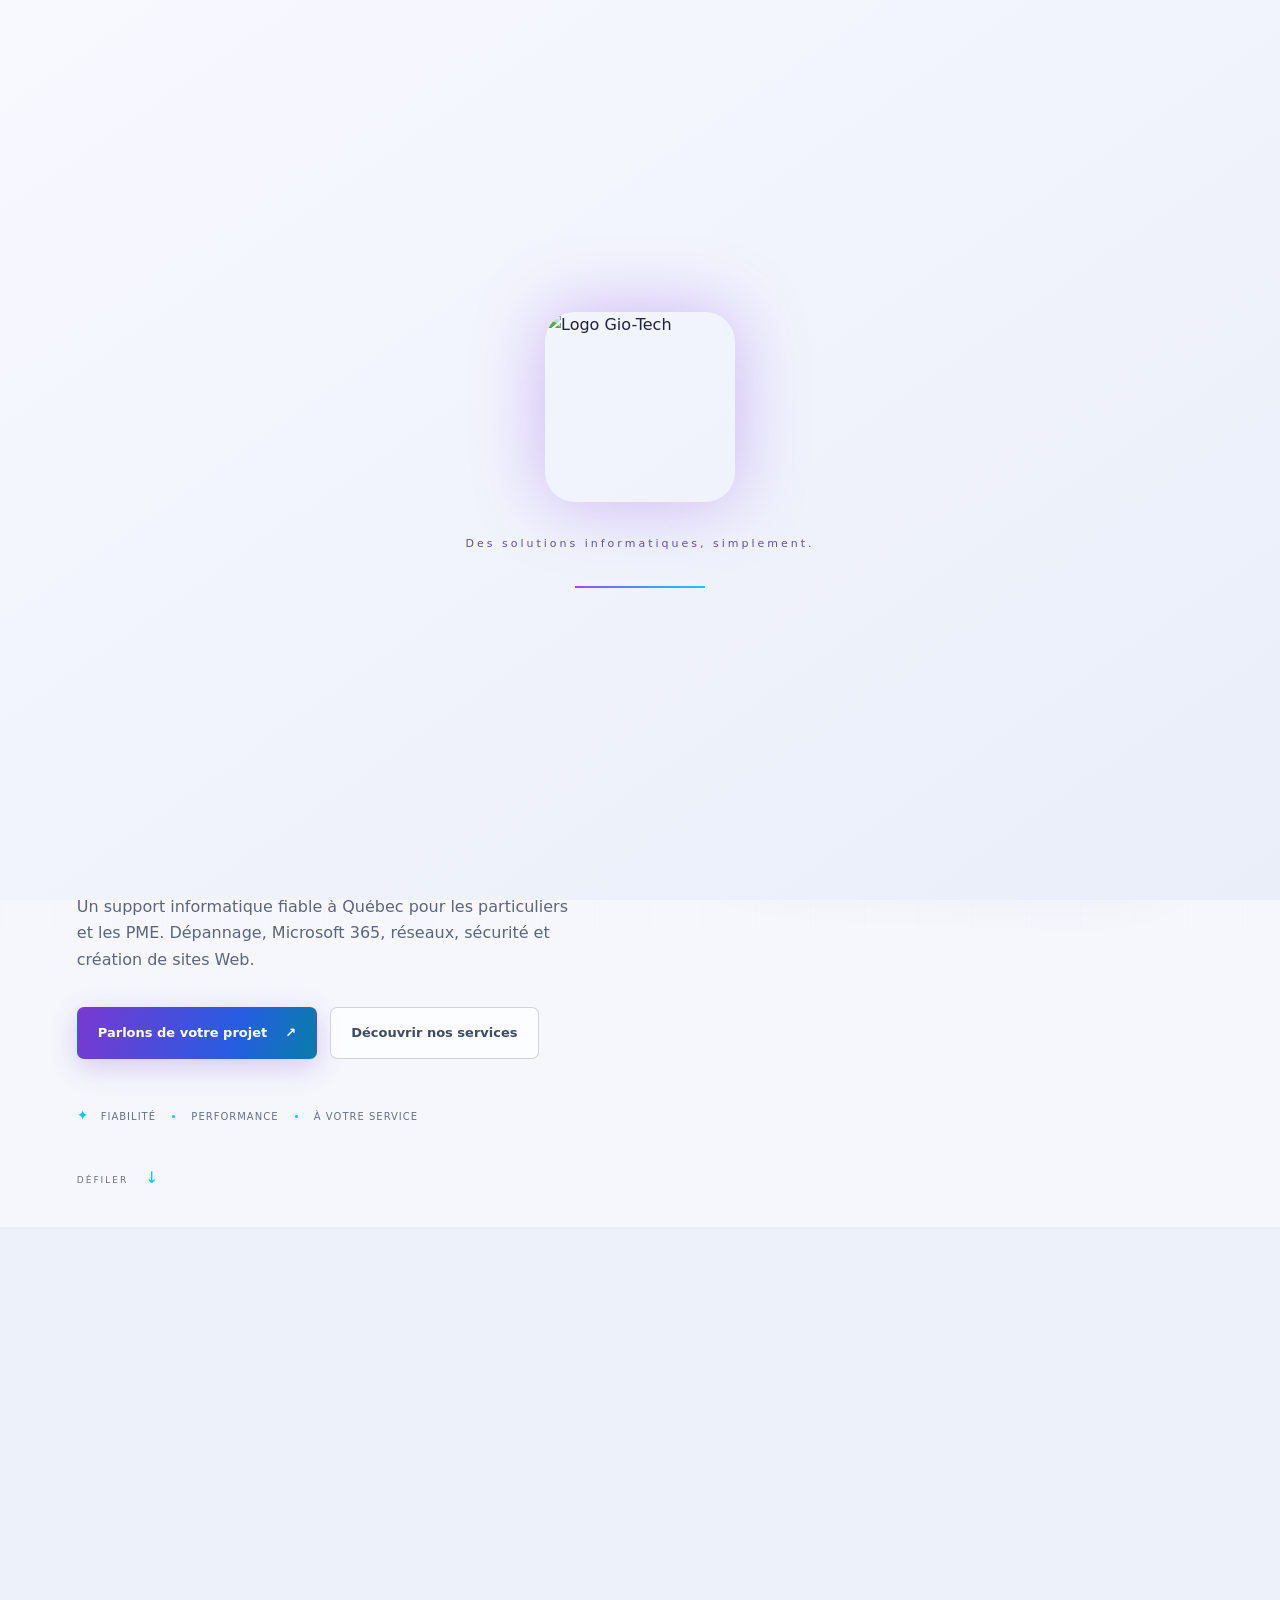
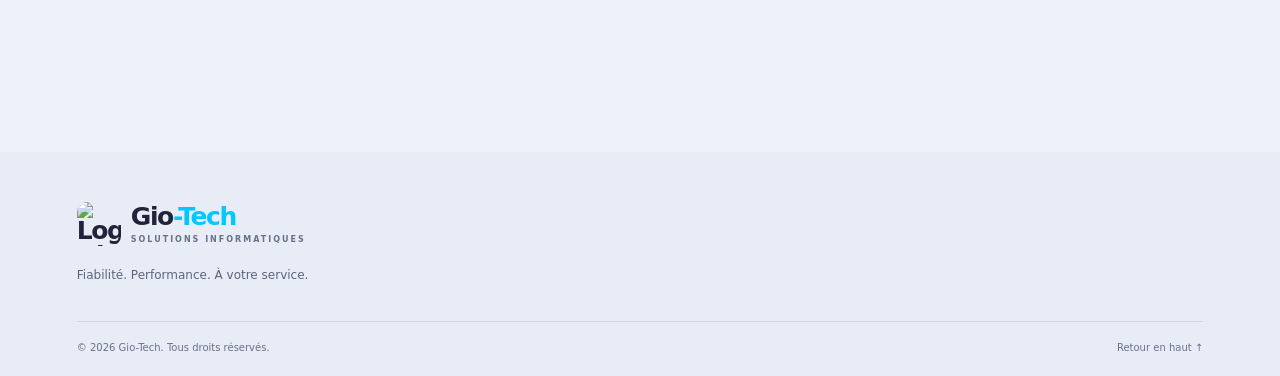
==== commit bc3ac5ce: "Update index.html Update SEO 2" ====
--- a/index.html
+++ b/index.html
@@ -3,11 +3,11 @@
 <head>
   <meta charset="utf-8">
   <meta name="viewport" content="width=device-width, initial-scale=1">
-  <meta name="description" content="Support informatique à Québec pour particuliers et PME. Dépannage, Microsoft 365, virus, réparation d'ordinateur et création de sites Web.">
+  <meta name="description" content="Technicien informatique à Québec offrant dépannage informatique, réparation d'ordinateur, suppression de virus, soutien Microsoft 365, réseaux, Wi-Fi et création de sites Web pour particuliers et PME">
   <meta name="theme-color" content="#f5f7fc">
   <meta name="robots" content="index, follow">
   <meta http-equiv="Content-Security-Policy" content="default-src 'self'; base-uri 'self'; object-src 'none'; frame-ancestors 'none'; form-action https://formspree.io; img-src 'self' data:; style-src 'self'; script-src 'self' https://challenges.cloudflare.com; frame-src https://challenges.cloudflare.com; connect-src 'self' https://challenges.cloudflare.com; font-src 'self'; upgrade-insecure-requests">
-  <meta property="og:title" content="GIO-TECH | Support informatique à Québec">
+  <meta property="og:title" content="Technicien informatique à Québec | Dépannage, Réparation PC et Support TI | Gio-Tech">
   <meta property="og:description" content="Dépannage informatique, Microsoft 365, réseaux, cybersécurité et création de sites Web à Québec.">
   <meta property="og:url" content="https://gio-tech.ca">
   <meta property="og:image:alt" content="Gio-Tech - Technicien en informatique à Québec">
@@ -31,33 +31,34 @@
   <script src="https://challenges.cloudflare.com/turnstile/v0/api.js" async defer></script>
   <script src="script.js" defer></script>
   <script type="application/ld+json">
-{
-  "@context": "https://schema.org",
-  "@type": "LocalBusiness",
-  "name": "GIO-TECH",
-  "url": "https://gio-tech.ca",
-  "telephone": "+13679951981",
-  "areaServed": "Québec",
-  "address": {
-    "@type": "PostalAddress",
-    "addressLocality": "Québec",
-    "addressRegion": "QC",
-    "addressCountry": "CA"
-  }
+ {
+ "@context":"https://schema.org",
+ "@type":"ComputerRepair",
+ "name":"GIO-TECH",
+ "telephone":"+13679951981",
+ "url":"https://gio-tech.ca",
+ "priceRange":"$$",
+ "areaServed":"Québec",
+ "address":{
+   "@type":"PostalAddress",
+   "addressLocality":"Québec",
+   "addressRegion":"QC",
+   "addressCountry":"CA"
+ }
 }
 </script>
 </head>
 <body>
   <a class="skip-link" href="#contenu">Aller au contenu</a>
   <div class="intro" id="intro" aria-label="Gio-Tech">
-    <div class="intro-mark"><img src="assets/gio-tech-logo.jpg" alt="Logo Gio-Tech"></div>
+    <div class="intro-mark"><img src="assets/technicien-informatique-quebec.jpg" alt="Logo Gio-Tech"></div>
     <p>Des solutions informatiques, simplement.</p>
     <span class="intro-line"></span>
   </div>
 
   <header class="site-header">
     <a class="brand" href="#accueil" aria-label="Gio-Tech, accueil">
-      <img src="assets/gio-tech-logo.jpg" alt="Logo Gio-Tech" width="54" height="54">
+      <img src="assets/technicien-informatique-quebec.jpg" alt="Logo Gio-Tech" width="54" height="54">
       <span>Gio<span class="accent">-Tech</span><small>SOLUTIONS INFORMATIQUES</small></span>
     </a>
     <button class="menu-toggle" type="button" aria-expanded="false" aria-controls="navigation" aria-label="Ouvrir le menu">
@@ -73,7 +74,8 @@
       <div class="hero-grid"></div>
       <div class="hero-copy reveal">
         <p class="eyebrow"><span class="pulse"></span> VOTRE PARTENAIRE TECHNOLOGIQUE</p>
-        <h1> Support informatique<br>à Québec<span class="gradient-text"> pour particuliers et PME.</span></h1>
+        <h1> Technicien en informatique<br>à Québec<span class="gradient-text"> pour particuliers et PME.</span></h1>
+        <h2>Soutien informatique à Québec spécialisé en dépannage, réparation d'ordinateurs, création de site Web et support Microsoft 365.</h2>
         <p class="hero-lead">Un support informatique fiable à Québec pour les particuliers et les PME. Dépannage, Microsoft 365, réseaux, sécurité et création de sites Web.</p>
         <div class="hero-actions">
           <a class="button primary" href="#contact">Parlons de votre projet <span aria-hidden="true">↗</span></a>
@@ -161,7 +163,7 @@
   </main>
 
   <footer class="footer">
-    <a class="brand footer-brand" href="#accueil"><img src="assets/gio-tech-logo.jpg" alt="Logo Gio-Tech" width="44" height="44"><span>Gio<span class="accent">-Tech</span><small>SOLUTIONS INFORMATIQUES</small></span></a>
+    <a class="brand footer-brand" href="#accueil"><img src="assets/technicien-informatique-quebec.jpg" alt="Logo Gio-Tech" width="44" height="44"><span>Gio<span class="accent">-Tech</span><small>SOLUTIONS INFORMATIQUES</small></span></a>
     <p>Fiabilité. Performance. À votre service.</p>
     <div class="footer-bottom"><span>© <span id="year"></span> Gio-Tech. Tous droits réservés.</span><a href="#accueil">Retour en haut ↑</a></div>
   </footer>
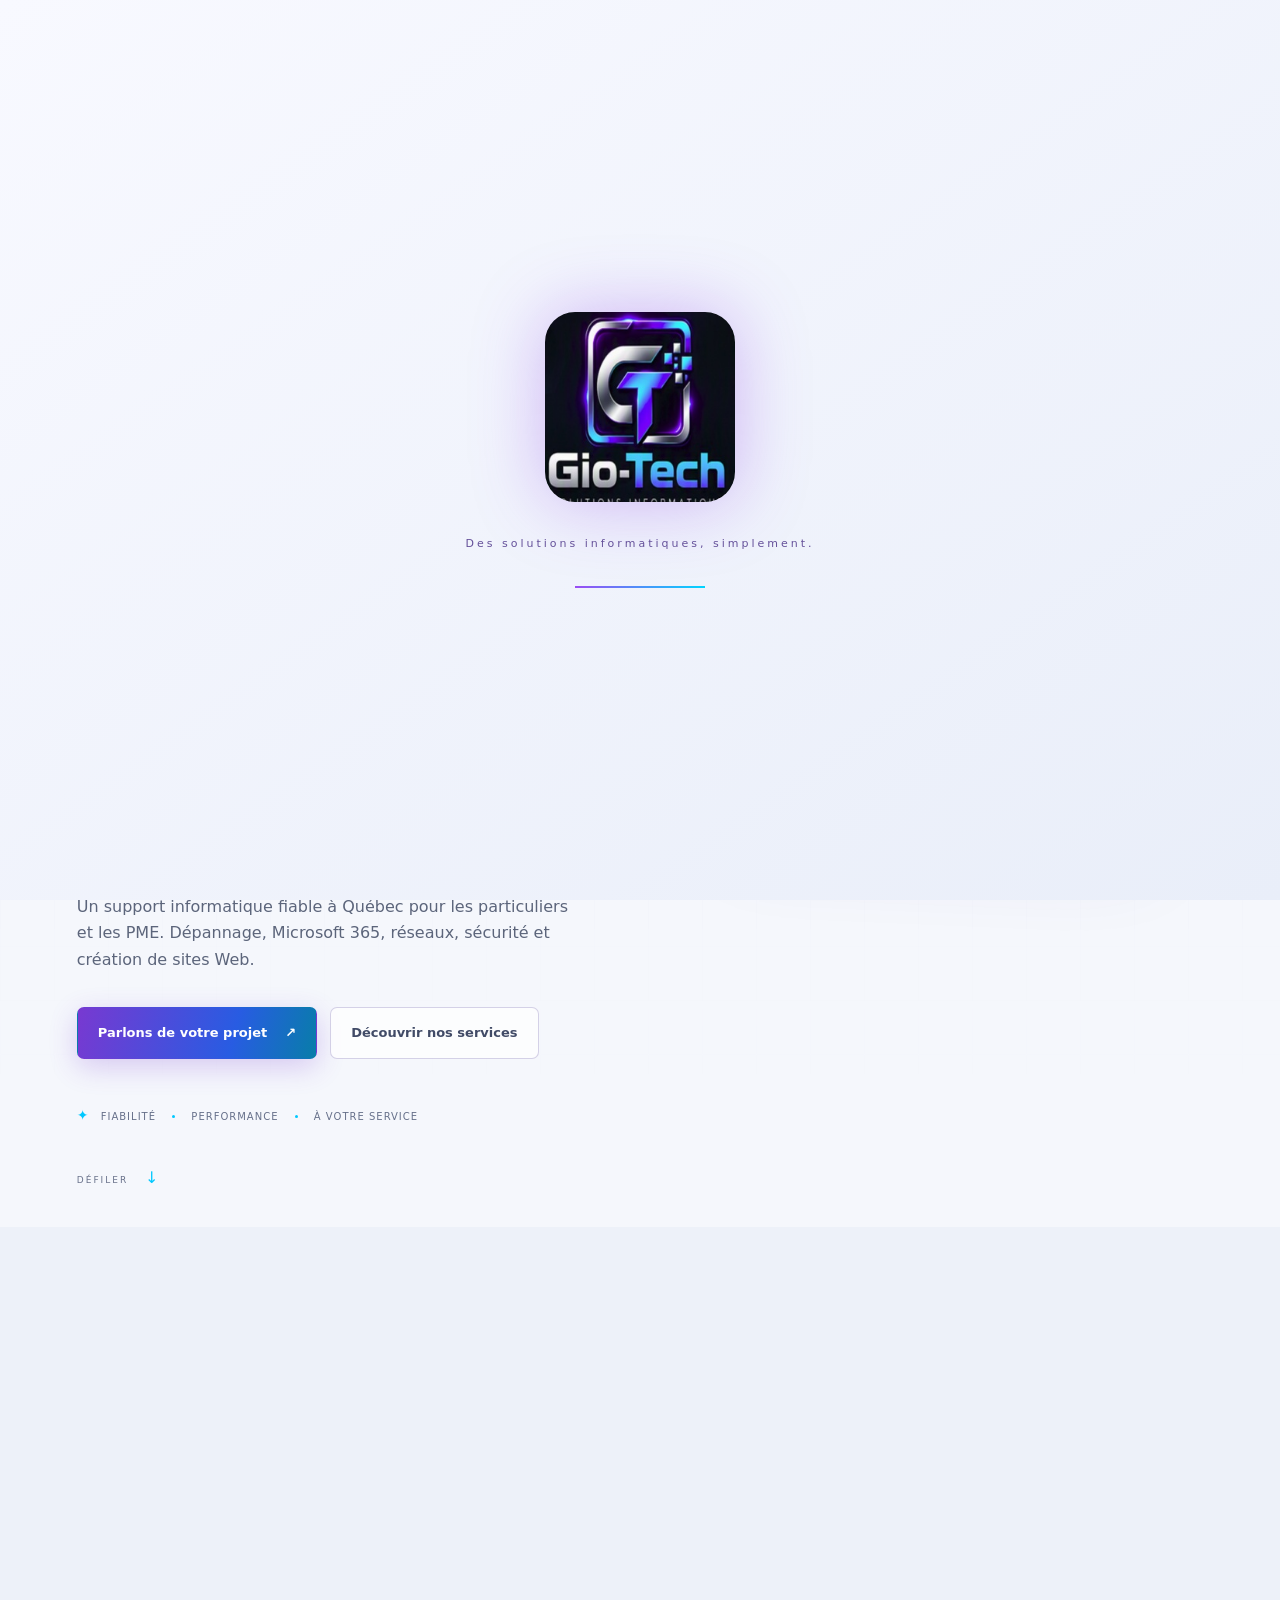
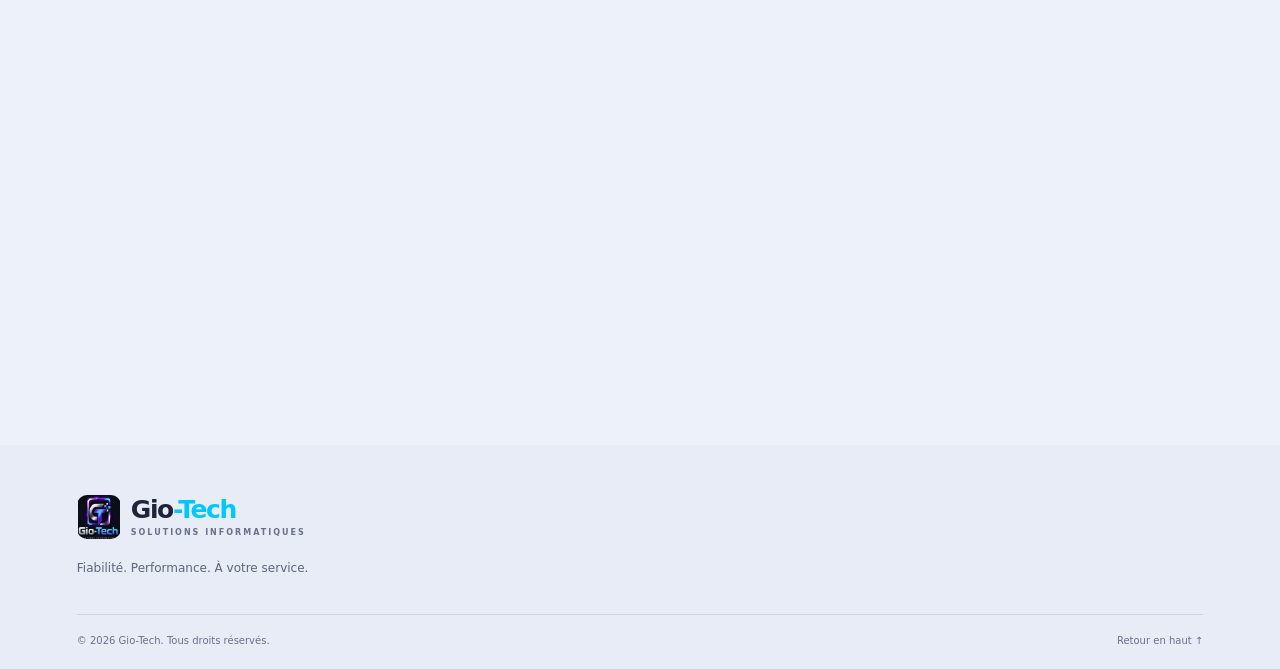
==== commit a67baaf1: "Update index.html" ====
--- a/index.html
+++ b/index.html
@@ -110,10 +110,14 @@
         <p>Que ce soit pour régler un problème, optimiser votre équipement ou développer votre présence en ligne, Gio-Tech est là pour vous aider.</p>
       </div>
       <div class="service-grid">
+        <a href="depannage-informatique-quebec.html">
         <article class="service-card reveal"><div class="service-icon">⌘</div><span class="card-number">01</span><h3>Support aux utilisateurs</h3><p>Accompagnement et dépannage pour vous aider à retrouver un environnement informatique fonctionnel.</p><a href="#contact" aria-label="Demander du support aux utilisateurs">Discutons de vos besoins <b>↗</b></a></article>
+       </a>
         <article class="service-card reveal"><div class="service-icon">▣</div><span class="card-number">02</span><h3>Installation & configuration</h3><p>Installation et configuration d'ordinateurs et de logiciels pour un démarrage simple et efficace.</p><a href="#contact" aria-label="Demander une installation ou configuration">Discutons de vos besoins <b>↗</b></a></article>
         <article class="service-card reveal"><div class="service-icon">⚙</div><span class="card-number">03</span><h3>Maintenance informatique</h3><p>Entretien et optimisation de vos équipements pour favoriser leur stabilité et leur performance.</p><a href="#contact" aria-label="Demander de la maintenance informatique">Discutons de vos besoins <b>↗</b></a></article>
+        <a href="sauvegarde-donnees-quebec.html">
         <article class="service-card reveal"><div class="service-icon">▤</div><span class="card-number">04</span><h3>Sauvegarde & récupération</h3><p>Solutions de sauvegarde et aide à la récupération de données selon votre situation.</p><a href="#contact" aria-label="Demander une solution de sauvegarde">Discutons de vos besoins <b>↗</b></a></article>
+        </a>
         <article class="service-card reveal"><div class="service-icon">▦</div><span class="card-number">05</span><h3>Microsoft 365</h3><p>Aide à la mise en place et à la configuration des outils Microsoft 365 pour mieux collaborer.</p><a href="#contact" aria-label="Obtenir de l'aide avec Microsoft 365">Discutons de vos besoins <b>↗</b></a></article>
         <article class="service-card reveal"><div class="service-icon">⌁</div><span class="card-number">06</span><h3>Réseaux & connectivité</h3><p>Configuration et dépannage de vos connexions et équipements réseau.</p><a href="#contact" aria-label="Demander de l'aide pour un réseau">Discutons de vos besoins <b>↗</b></a></article>
         <article class="service-card service-feature reveal"><div class="service-icon">◎</div><span class="card-number">07</span><h3>Création de sites Web</h3><p>Une présence en ligne claire et professionnelle pour présenter votre activité et faciliter les prises de contact.</p><a href="#contact" aria-label="Parler d'un projet de site Web">Parlons de votre site <b>↗</b></a></article>
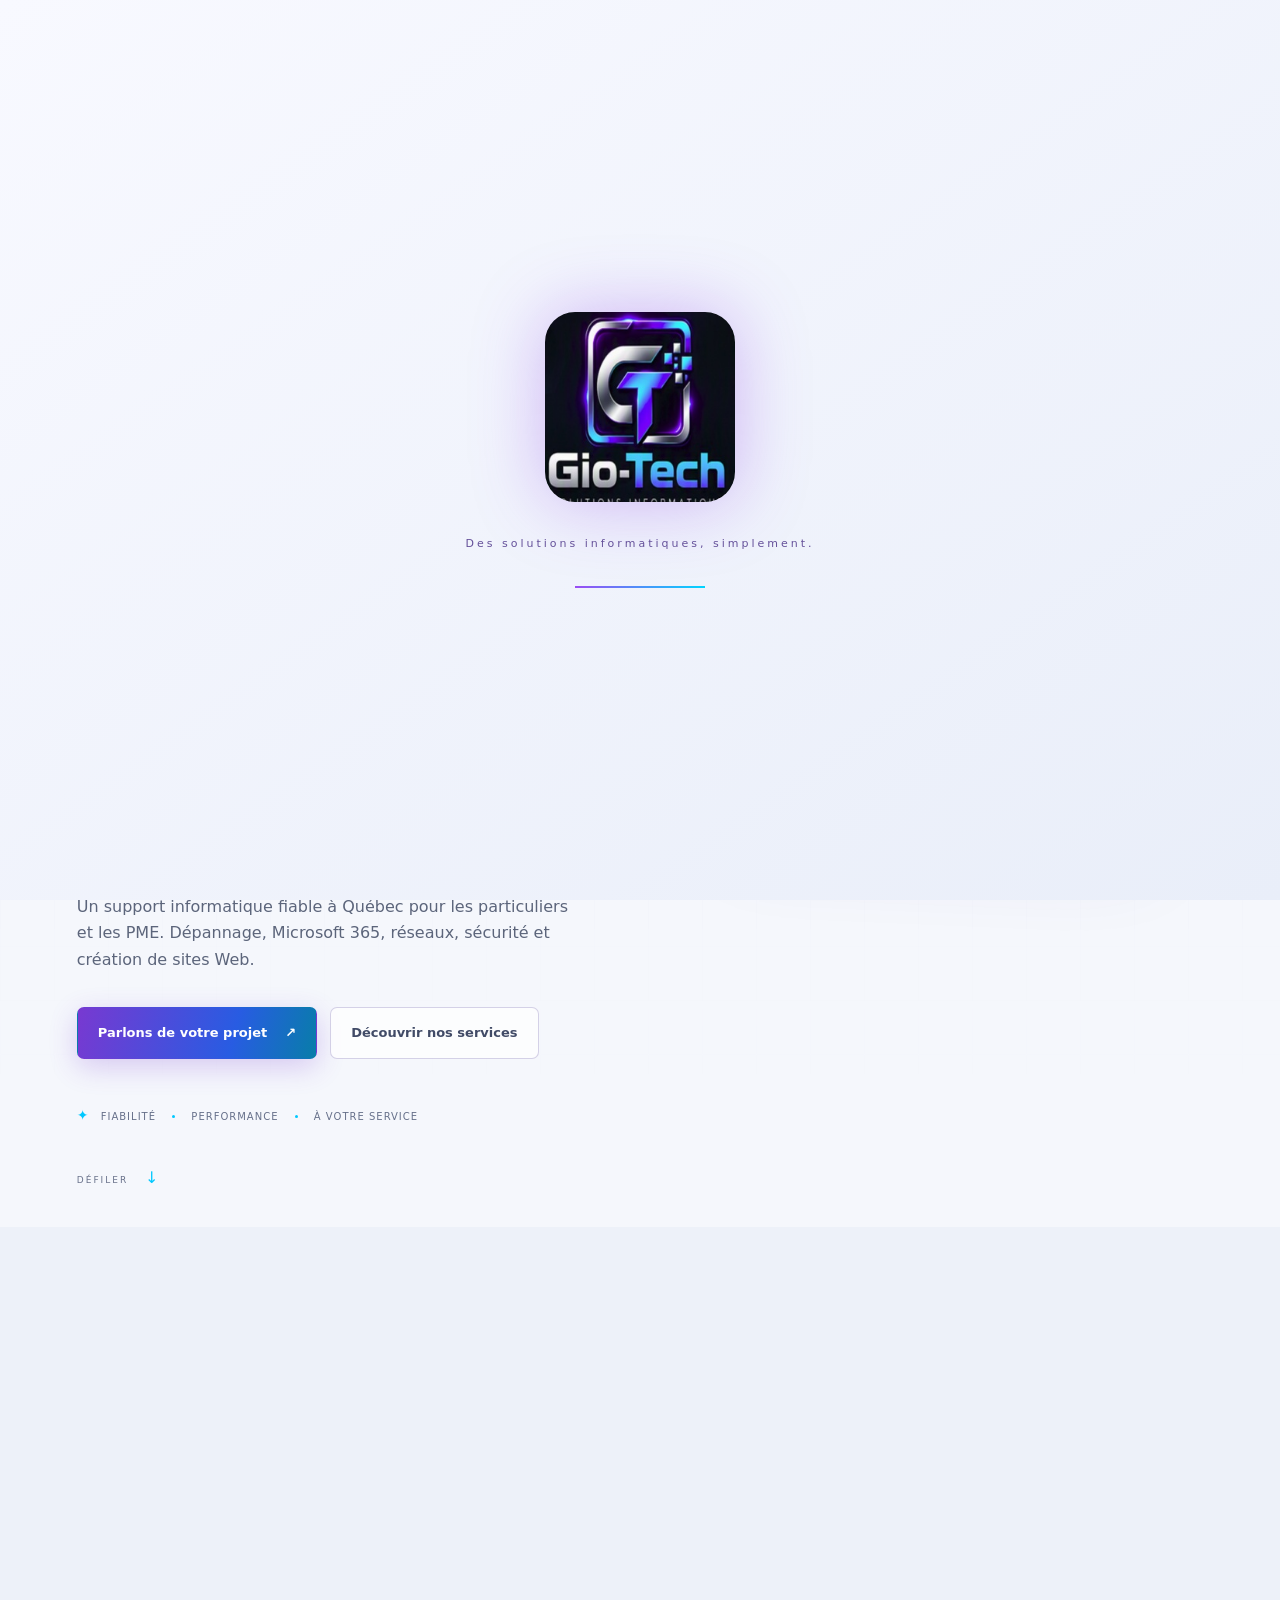
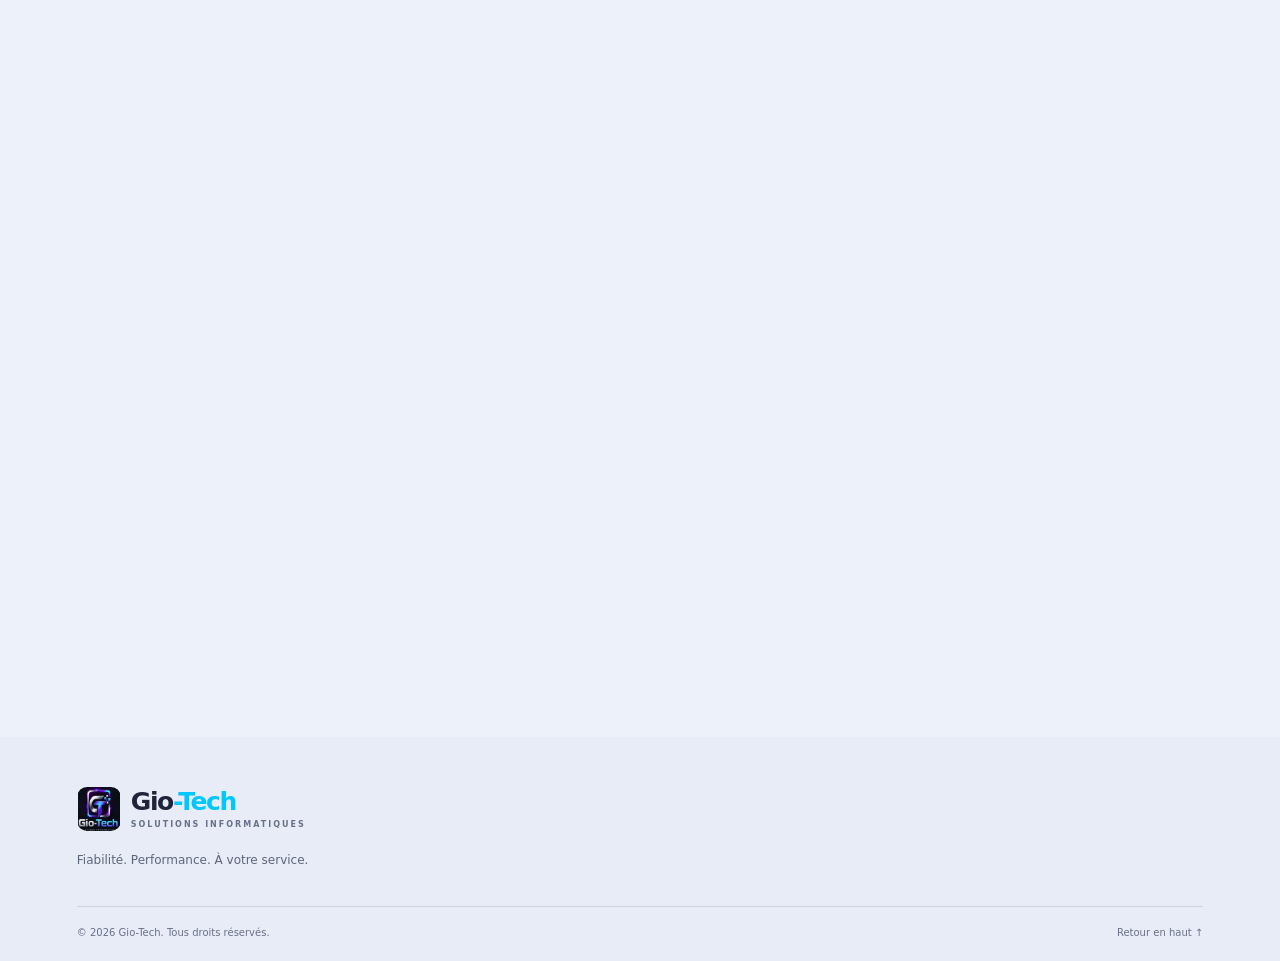
==== commit 77624d9b: "Update index.html Update les carte" ====
--- a/index.html
+++ b/index.html
@@ -106,23 +106,93 @@
         <section class="seo-content">
 <p>Gio-Tech accompagne les particuliers et les PME de la région de Québec dans leurs besoins informatiques de tous les jours. Que ce soit pour résoudre un problème technique, installer un nouvel équipement, configurer Microsoft 365, sécuriser vos données ou mettre en place un site Web professionnel, nous sommes là pour vous offrir un service fiable et adapté à votre réalité.</p> 
         <p> Basée à Québec, Gio-Tech mise sur la proximité, l'écoute et la simplicité. Nous prenons le temps de comprendre vos besoins afin de proposer des solutions efficaces, durables et faciles à utiliser. Notre objectif est de vous permettre de profiter pleinement de vos technologies en toute confiance, avec un environnement informatique stable, performant et sécuritaire. </p>
-</section>
-        <p>Que ce soit pour régler un problème, optimiser votre équipement ou développer votre présence en ligne, Gio-Tech est là pour vous aider.</p>
-      </div>
-      <div class="service-grid">
-        <a href="depannage-informatique-quebec.html">
-        <article class="service-card reveal"><div class="service-icon">⌘</div><span class="card-number">01</span><h3>Support aux utilisateurs</h3><p>Accompagnement et dépannage pour vous aider à retrouver un environnement informatique fonctionnel.</p><a href="#contact" aria-label="Demander du support aux utilisateurs">Discutons de vos besoins <b>↗</b></a></article>
-       </a>
-        <article class="service-card reveal"><div class="service-icon">▣</div><span class="card-number">02</span><h3>Installation & configuration</h3><p>Installation et configuration d'ordinateurs et de logiciels pour un démarrage simple et efficace.</p><a href="#contact" aria-label="Demander une installation ou configuration">Discutons de vos besoins <b>↗</b></a></article>
-        <article class="service-card reveal"><div class="service-icon">⚙</div><span class="card-number">03</span><h3>Maintenance informatique</h3><p>Entretien et optimisation de vos équipements pour favoriser leur stabilité et leur performance.</p><a href="#contact" aria-label="Demander de la maintenance informatique">Discutons de vos besoins <b>↗</b></a></article>
-        <a href="sauvegarde-donnees-quebec.html">
-        <article class="service-card reveal"><div class="service-icon">▤</div><span class="card-number">04</span><h3>Sauvegarde & récupération</h3><p>Solutions de sauvegarde et aide à la récupération de données selon votre situation.</p><a href="#contact" aria-label="Demander une solution de sauvegarde">Discutons de vos besoins <b>↗</b></a></article>
-        </a>
-        <article class="service-card reveal"><div class="service-icon">▦</div><span class="card-number">05</span><h3>Microsoft 365</h3><p>Aide à la mise en place et à la configuration des outils Microsoft 365 pour mieux collaborer.</p><a href="#contact" aria-label="Obtenir de l'aide avec Microsoft 365">Discutons de vos besoins <b>↗</b></a></article>
-        <article class="service-card reveal"><div class="service-icon">⌁</div><span class="card-number">06</span><h3>Réseaux & connectivité</h3><p>Configuration et dépannage de vos connexions et équipements réseau.</p><a href="#contact" aria-label="Demander de l'aide pour un réseau">Discutons de vos besoins <b>↗</b></a></article>
-        <article class="service-card service-feature reveal"><div class="service-icon">◎</div><span class="card-number">07</span><h3>Création de sites Web</h3><p>Une présence en ligne claire et professionnelle pour présenter votre activité et faciliter les prises de contact.</p><a href="#contact" aria-label="Parler d'un projet de site Web">Parlons de votre site <b>↗</b></a></article>
-      </div>
-    </section>
+<div class="service-grid">
+
+  <article class="service-card reveal">
+    <div class="service-icon">⌘</div>
+    <span class="card-number">01</span>
+    <h3>Dépannage informatique</h3>
+    <p>
+      Accompagnement et dépannage pour vous aider à retrouver un environnement informatique fonctionnel.
+    </p>
+    <a href="depannage-informatique-quebec.html">
+      En savoir plus <b>↗</b>
+    </a>
+  </article>
+
+  <article class="service-card reveal">
+    <div class="service-icon">▣</div>
+    <span class="card-number">02</span>
+    <h3>Réparation d'ordinateur</h3>
+    <p>
+      Diagnostic, réparation et optimisation d'ordinateurs portables et de bureau.
+    </p>
+    <a href="reparation-ordinateur-quebec.html">
+      En savoir plus <b>↗</b>
+    </a>
+  </article>
+
+  <article class="service-card reveal">
+    <div class="service-icon">⚙</div>
+    <span class="card-number">03</span>
+    <h3>Support PME</h3>
+    <p>
+      Accompagnement informatique pour les petites et moyennes entreprises.
+    </p>
+    <a href="support-pme-quebec.html">
+      En savoir plus <b>↗</b>
+    </a>
+  </article>
+
+  <article class="service-card reveal">
+    <div class="service-icon">▤</div>
+    <span class="card-number">04</span>
+    <h3>Sauvegarde de données</h3>
+    <p>
+      Solutions de sauvegarde et récupération de données pour protéger vos informations importantes.
+    </p>
+    <a href="sauvegarde-donnees-quebec.html">
+      En savoir plus <b>↗</b>
+    </a>
+  </article>
+
+  <article class="service-card reveal">
+    <div class="service-icon">▦</div>
+    <span class="card-number">05</span>
+    <h3>Microsoft 365</h3>
+    <p>
+      Aide à la mise en place et à la configuration des outils Microsoft 365.
+    </p>
+    <a href="microsoft-365-quebec.html">
+      En savoir plus <b>↗</b>
+    </a>
+  </article>
+
+  <article class="service-card reveal">
+    <div class="service-icon">🛡</div>
+    <span class="card-number">06</span>
+    <h3>Suppression de virus</h3>
+    <p>
+      Élimination des virus, logiciels malveillants et problèmes de sécurité informatique.
+    </p>
+    <a href="suppression-virus-quebec.html">
+      En savoir plus <b>↗</b>
+    </a>
+  </article>
+
+  <article class="service-card service-feature reveal">
+    <div class="service-icon">◎</div>
+    <span class="card-number">07</span>
+    <h3>Création de sites Web</h3>
+    <p>
+      Une présence en ligne professionnelle pour présenter votre entreprise et attirer de nouveaux clients.
+    </p>
+    <a href="creation-site-web-quebec.html">
+      En savoir plus <b>↗</b>
+    </a>
+  </article>
+
+</div>
 
     <section class="approach section" id="approche">
       <div class="approach-art reveal"><div class="rings"><span></span><span></span><span></span><div class="ring-core">GT</div></div><div class="art-caption">FIABILITÉ · PERFORMANCE · SERVICE</div></div>
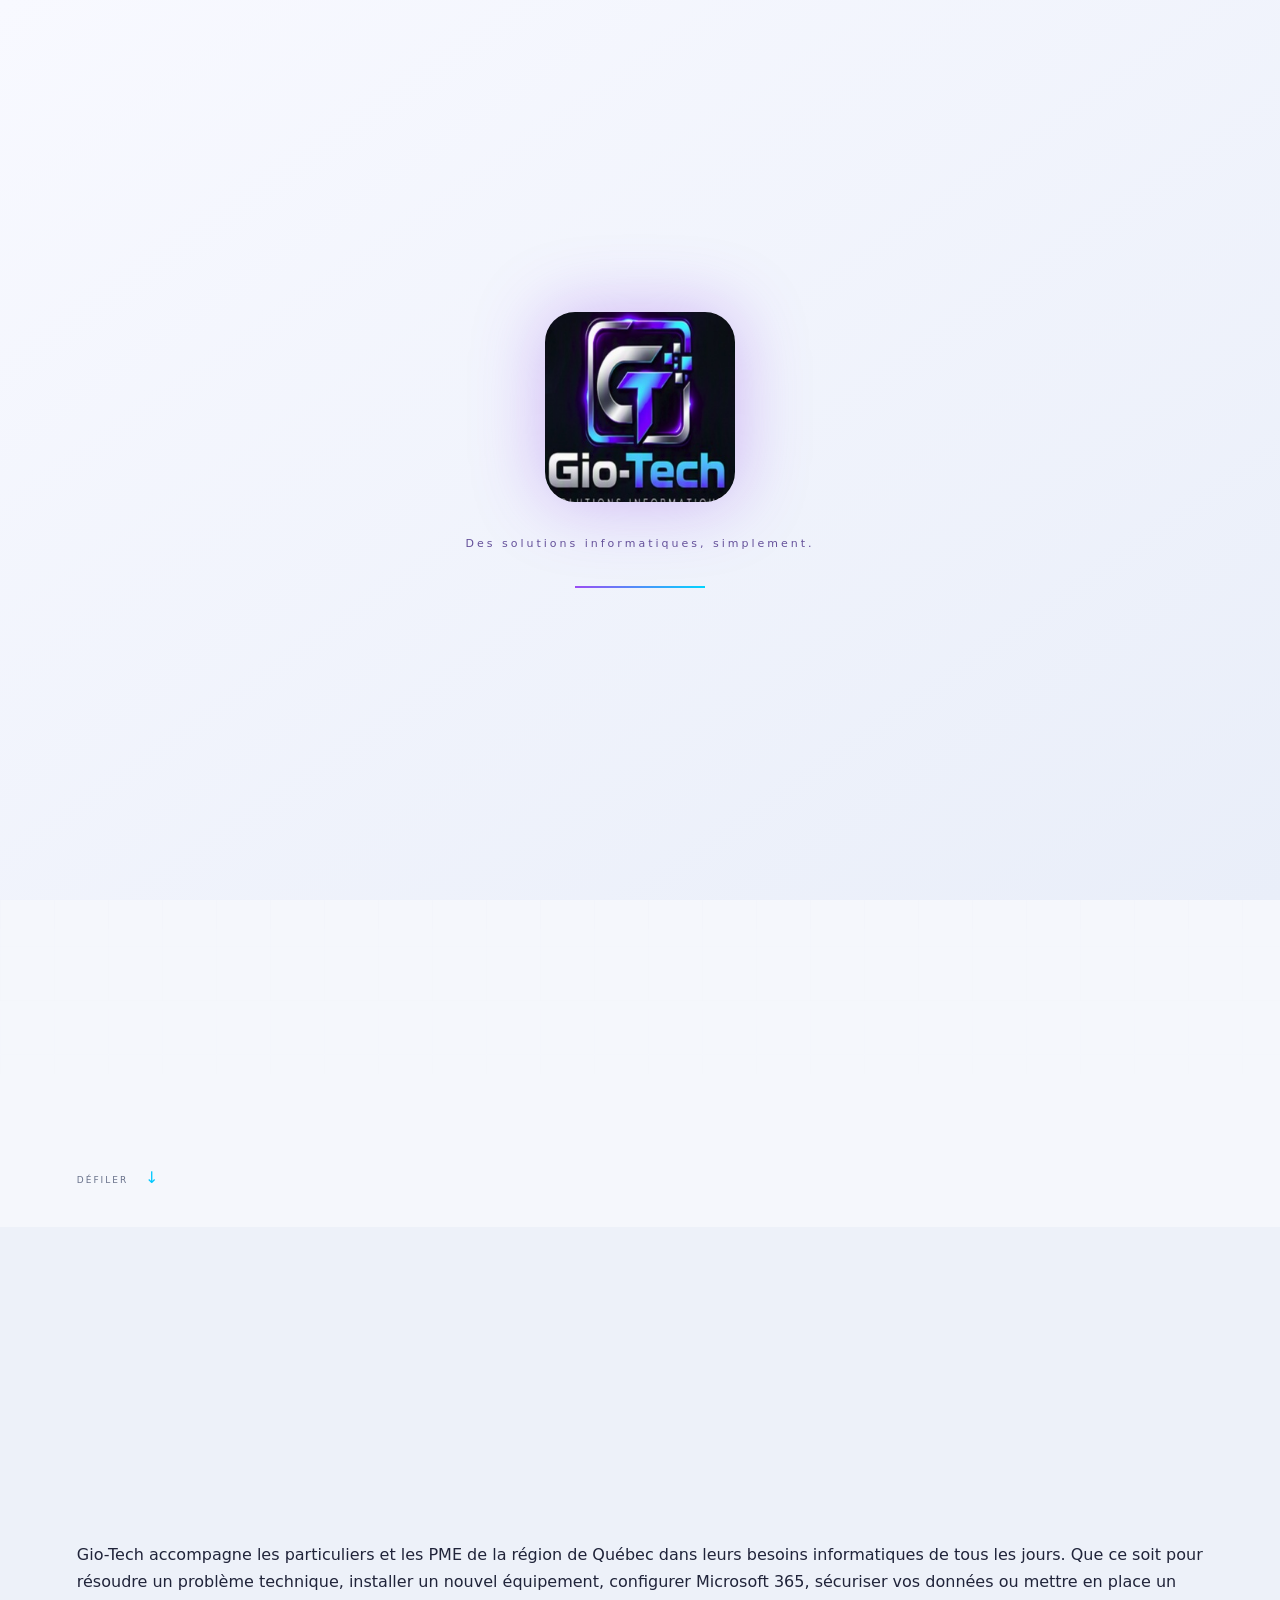
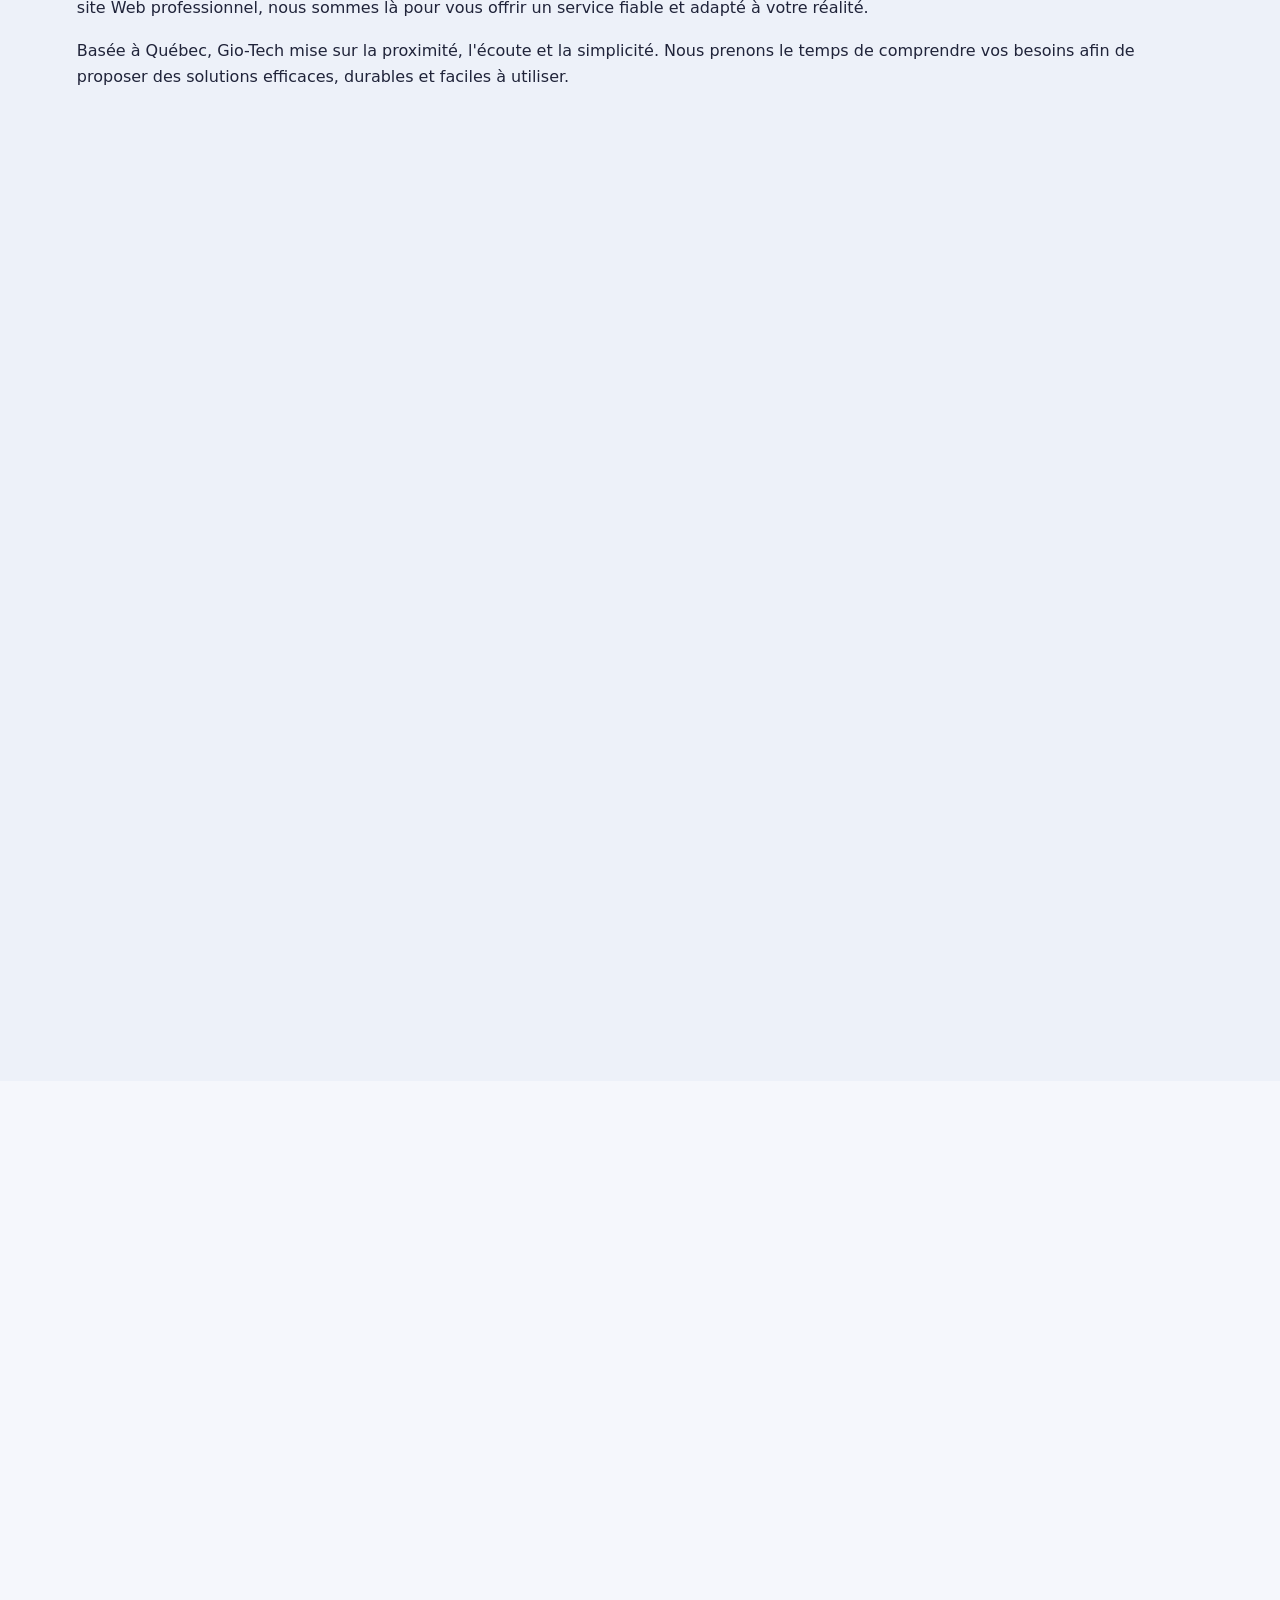
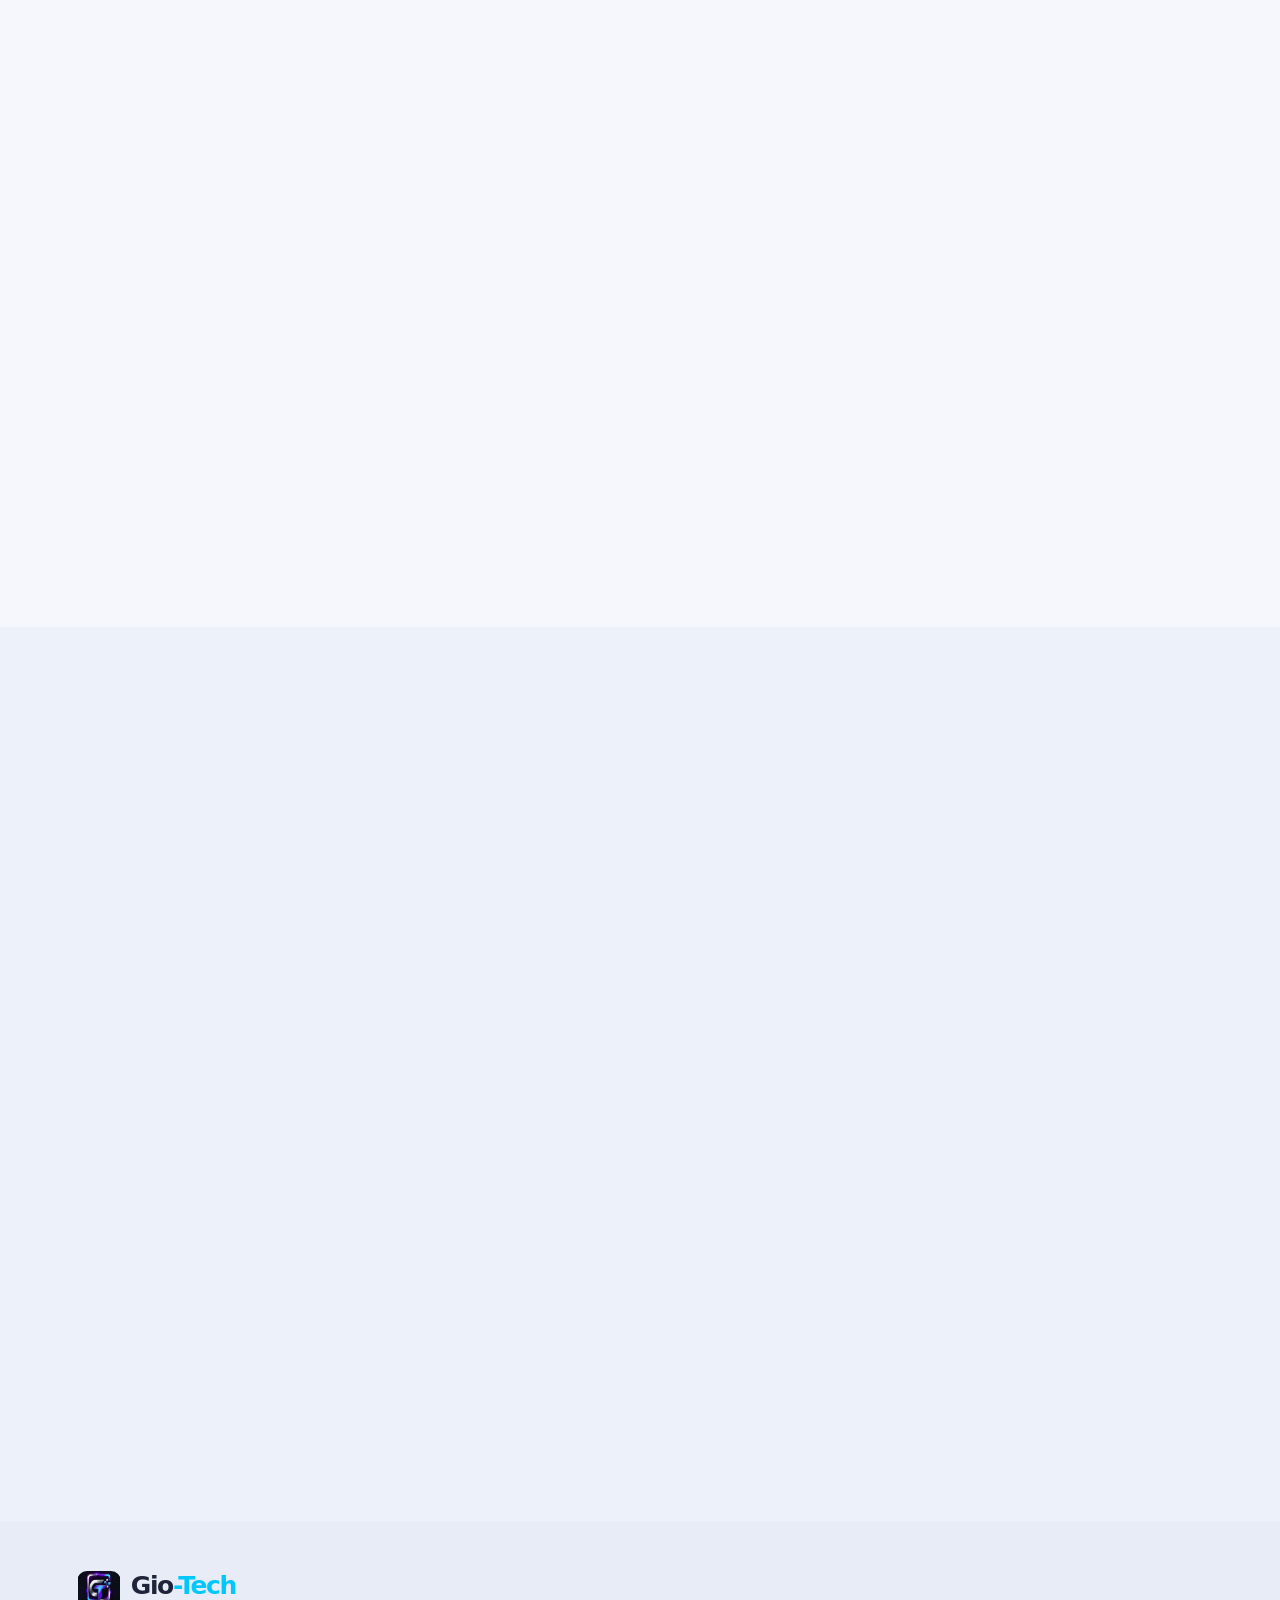
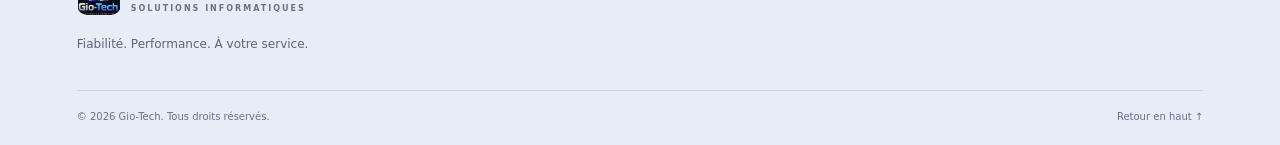
==== commit 54686ddc: "Update index.html" ====
--- a/index.html
+++ b/index.html
@@ -101,11 +101,26 @@
 
     <section class="services section" id="services">
       <div class="section-heading reveal">
-        <p class="eyebrow">CE QUE NOUS FAISONS</p>
-        <h2>Pourquoi<br><span class="gradient-text">choisir Gio-Tech</span></h2>
-        <section class="seo-content">
-<p>Gio-Tech accompagne les particuliers et les PME de la région de Québec dans leurs besoins informatiques de tous les jours. Que ce soit pour résoudre un problème technique, installer un nouvel équipement, configurer Microsoft 365, sécuriser vos données ou mettre en place un site Web professionnel, nous sommes là pour vous offrir un service fiable et adapté à votre réalité.</p> 
-        <p> Basée à Québec, Gio-Tech mise sur la proximité, l'écoute et la simplicité. Nous prenons le temps de comprendre vos besoins afin de proposer des solutions efficaces, durables et faciles à utiliser. Notre objectif est de vous permettre de profiter pleinement de vos technologies en toute confiance, avec un environnement informatique stable, performant et sécuritaire. </p>
+    <p class="eyebrow">CE QUE NOUS FAISONS</p>
+
+    <h2>
+        Pourquoi<br>
+        <span class="gradient-text">choisir Gio-Tech</span>
+    </h2>
+</div>
+
+<section class="seo-content">
+
+    <p>
+        Gio-Tech accompagne les particuliers et les PME de la région de Québec dans leurs besoins informatiques de tous les jours. Que ce soit pour résoudre un problème technique, installer un nouvel équipement, configurer Microsoft 365, sécuriser vos données ou mettre en place un site Web professionnel, nous sommes là pour vous offrir un service fiable et adapté à votre réalité.
+    </p>
+
+    <p>
+        Basée à Québec, Gio-Tech mise sur la proximité, l'écoute et la simplicité. Nous prenons le temps de comprendre vos besoins afin de proposer des solutions efficaces, durables et faciles à utiliser.
+    </p>
+
+</section>
+
 <div class="service-grid">
 
   <article class="service-card reveal">
@@ -193,7 +208,7 @@
   </article>
 
 </div>
-
+  </section>
     <section class="approach section" id="approche">
       <div class="approach-art reveal"><div class="rings"><span></span><span></span><span></span><div class="ring-core">GT</div></div><div class="art-caption">FIABILITÉ · PERFORMANCE · SERVICE</div></div>
       <div class="approach-copy reveal">
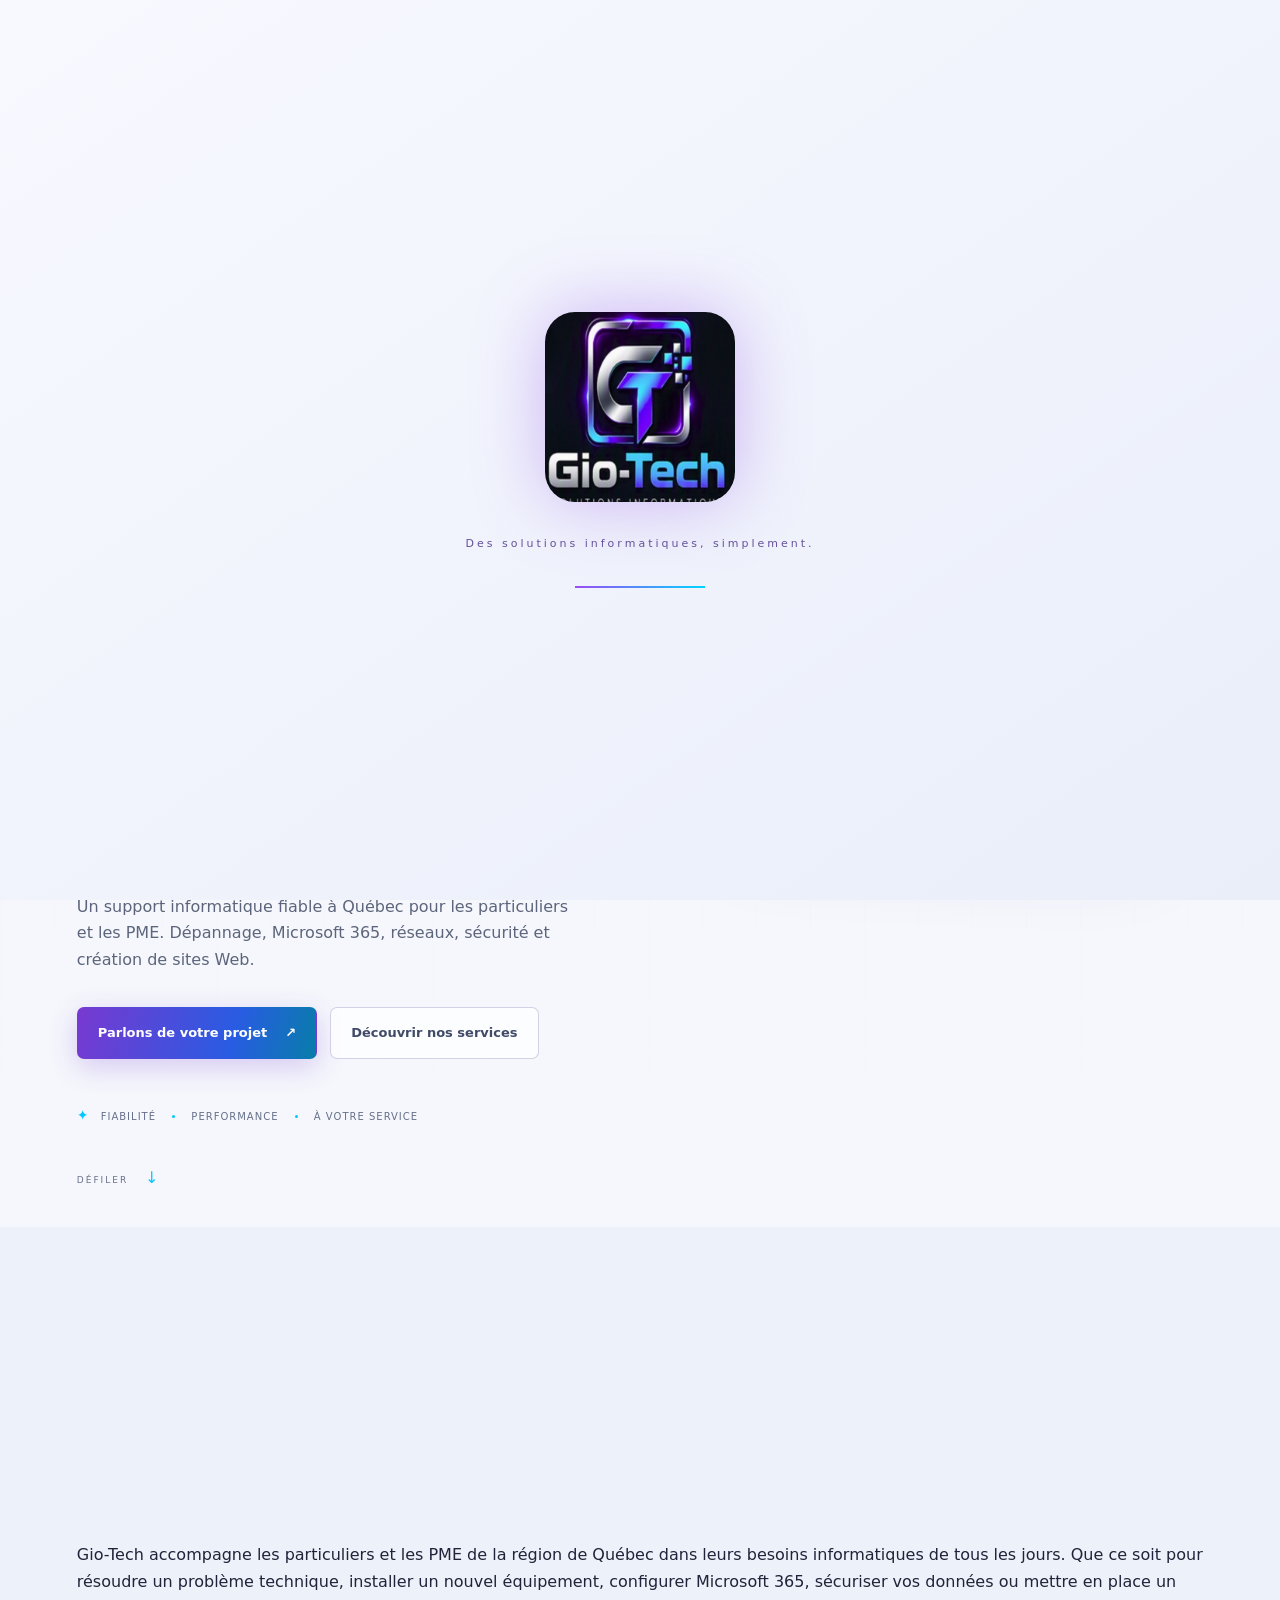
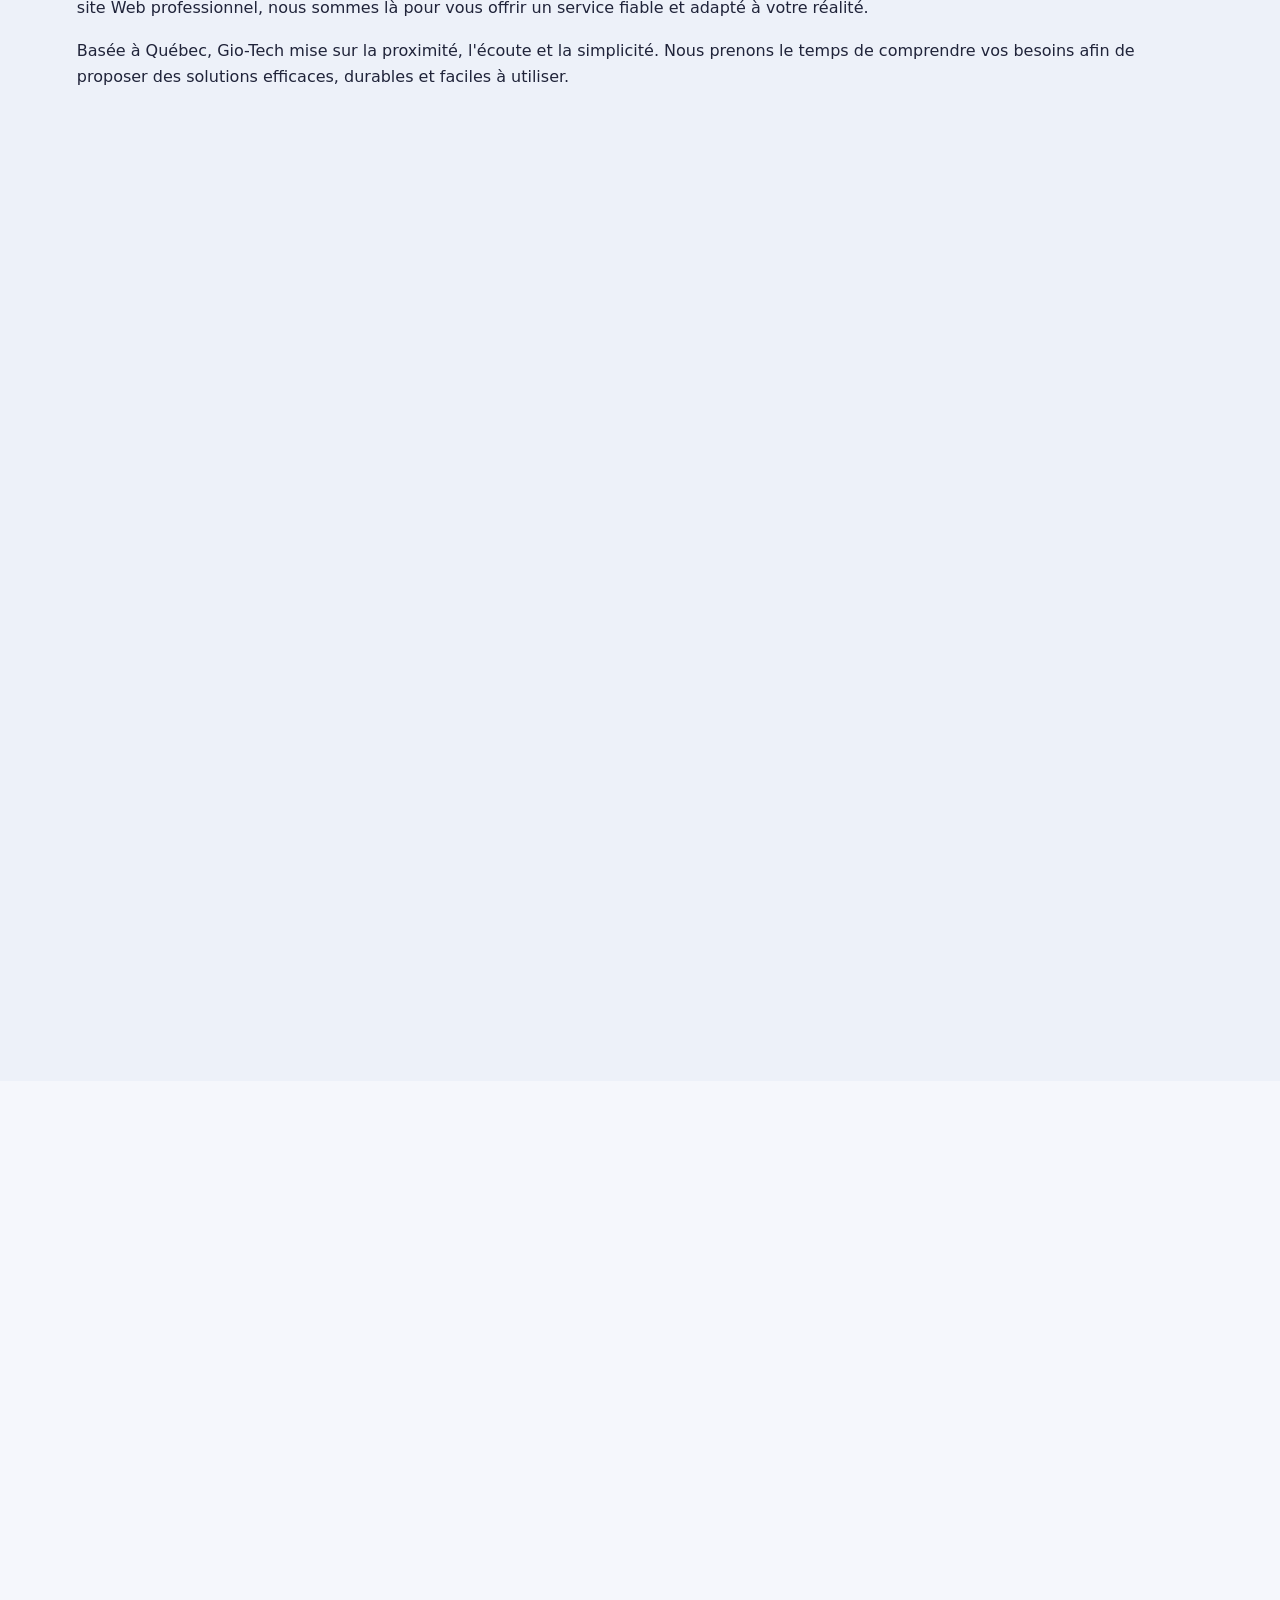
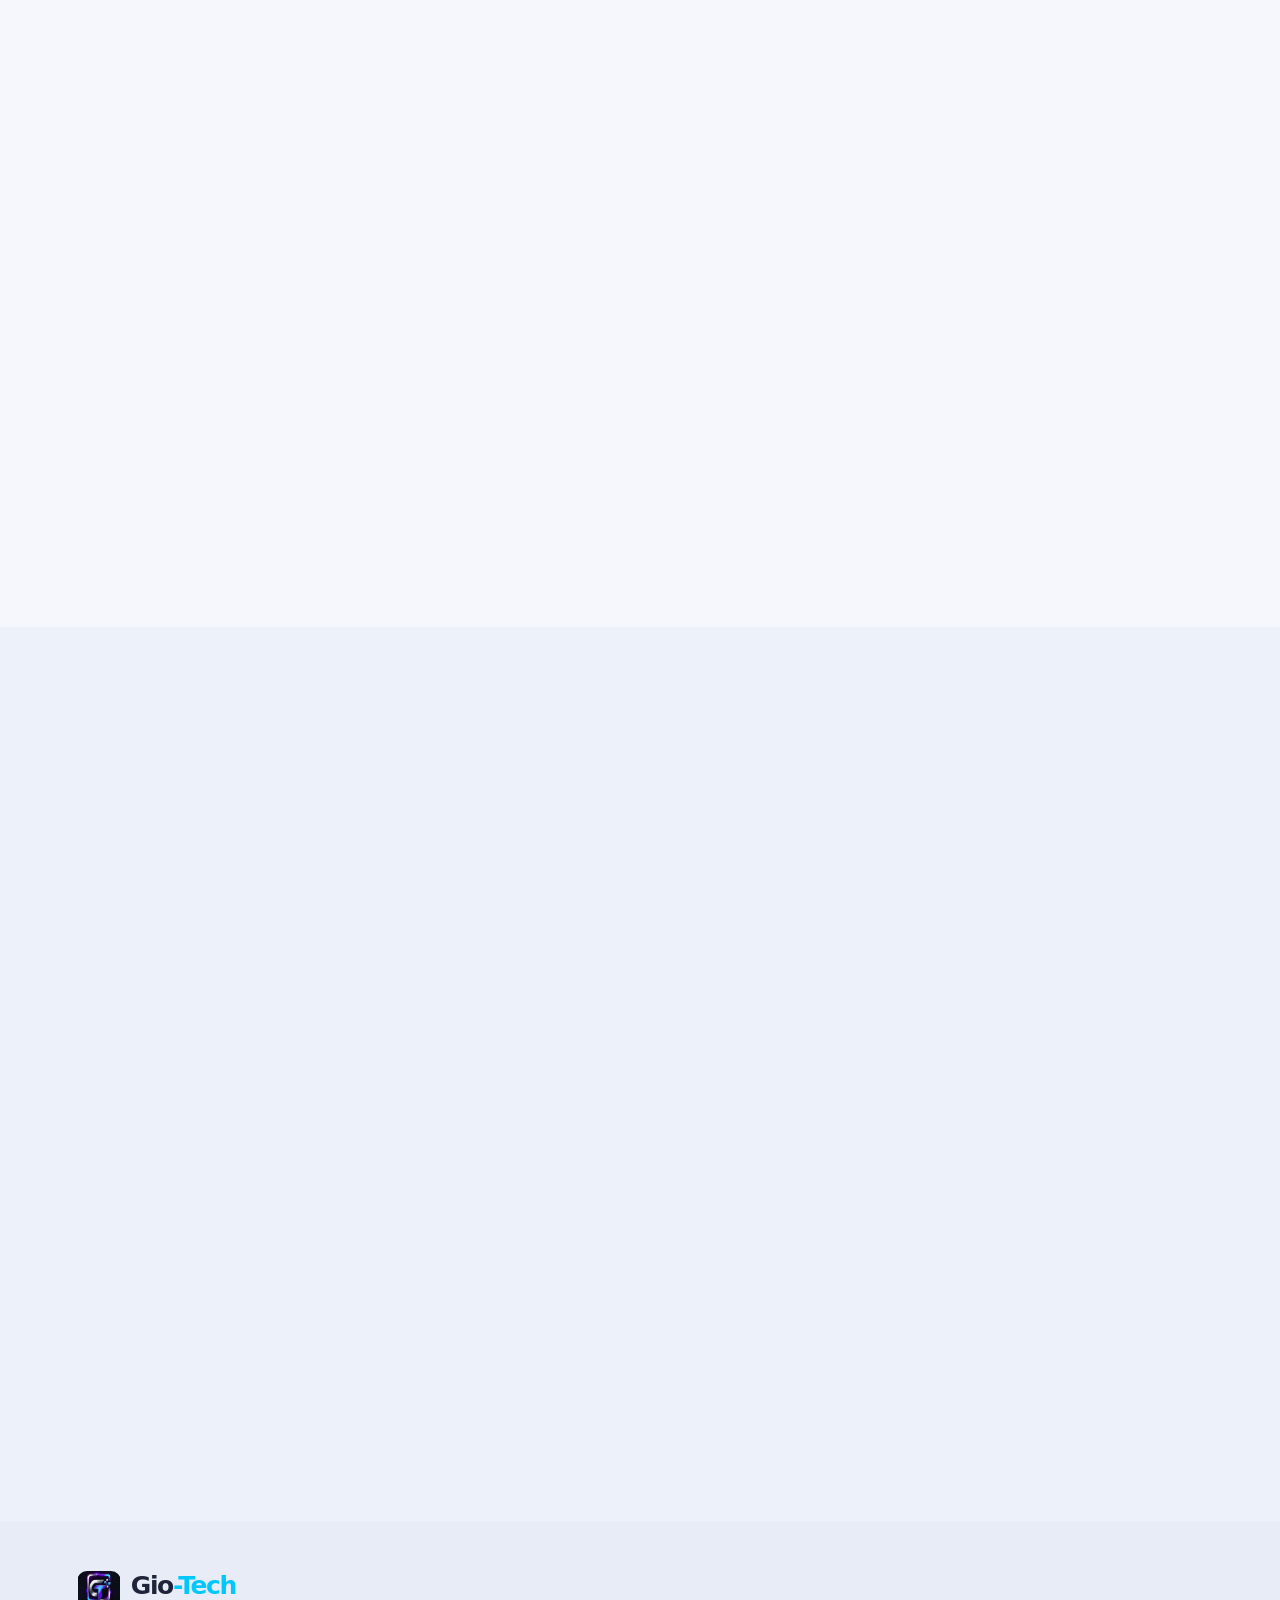
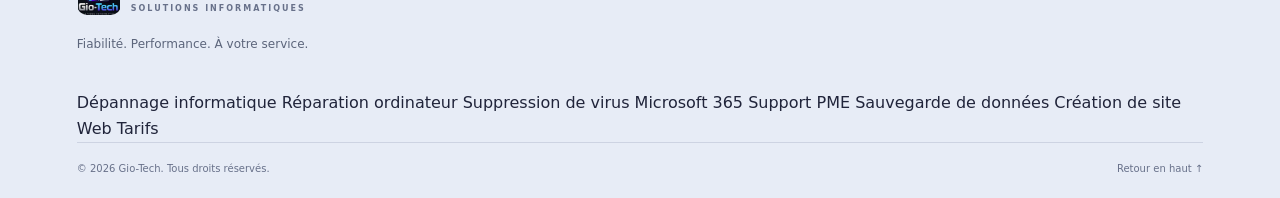
==== commit 7e589e06: "Update index.html" ====
--- a/index.html
+++ b/index.html
@@ -254,6 +254,25 @@
   <footer class="footer">
     <a class="brand footer-brand" href="#accueil"><img src="assets/technicien-informatique-quebec.jpg" alt="Logo Gio-Tech" width="44" height="44"><span>Gio<span class="accent">-Tech</span><small>SOLUTIONS INFORMATIQUES</small></span></a>
     <p>Fiabilité. Performance. À votre service.</p>
+    <div class="footer-links">
+
+<a href="depannage-informatique-quebec.html">Dépannage informatique</a>
+
+<a href="reparation-ordinateur-quebec.html">Réparation ordinateur</a>
+
+<a href="suppression-virus-quebec.html">Suppression de virus</a>
+
+<a href="microsoft-365-quebec.html">Microsoft 365</a>
+
+<a href="support-pme-quebec.html">Support PME</a>
+
+<a href="sauvegarde-donnees-quebec.html">Sauvegarde de données</a>
+
+<a href="creation-site-web-quebec.html">Création de site Web</a>
+
+<a href="tarifs.html">Tarifs</a>
+
+</div>
     <div class="footer-bottom"><span>© <span id="year"></span> Gio-Tech. Tous droits réservés.</span><a href="#accueil">Retour en haut ↑</a></div>
   </footer>
 </body>
